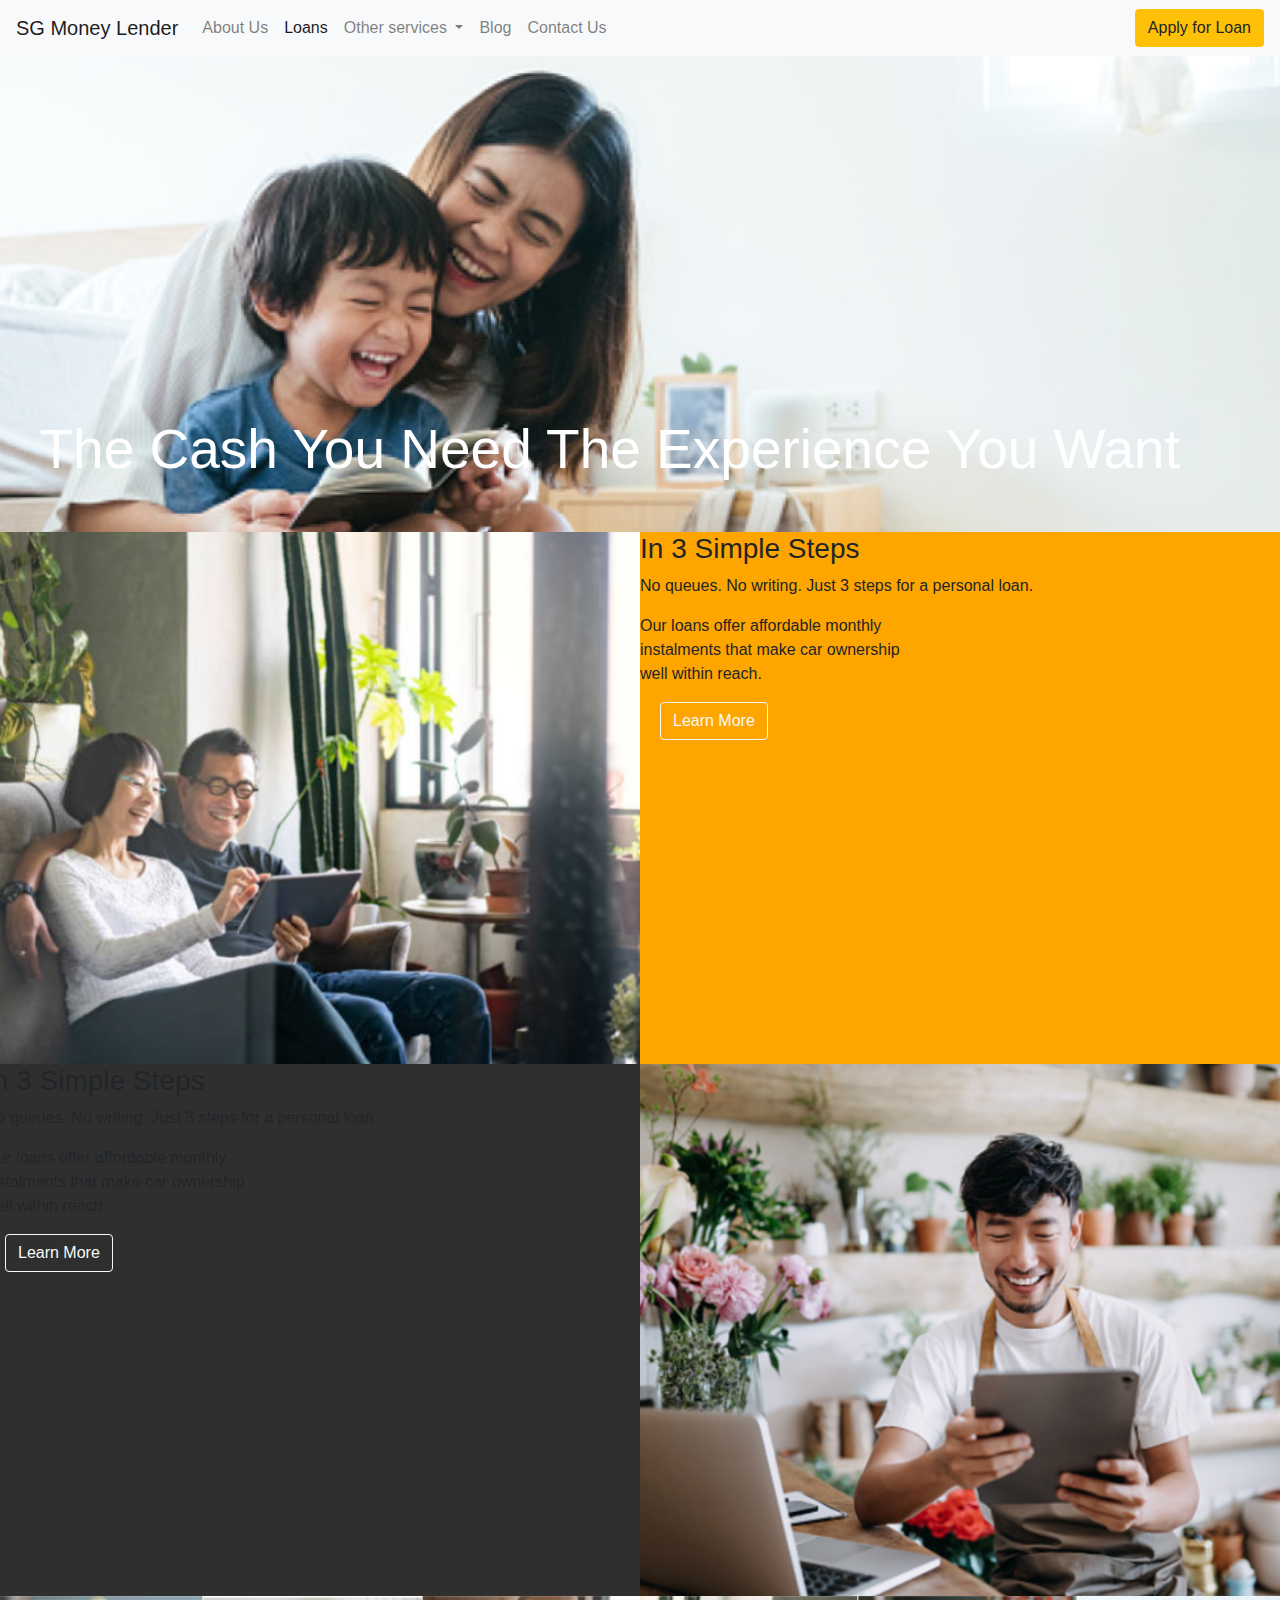
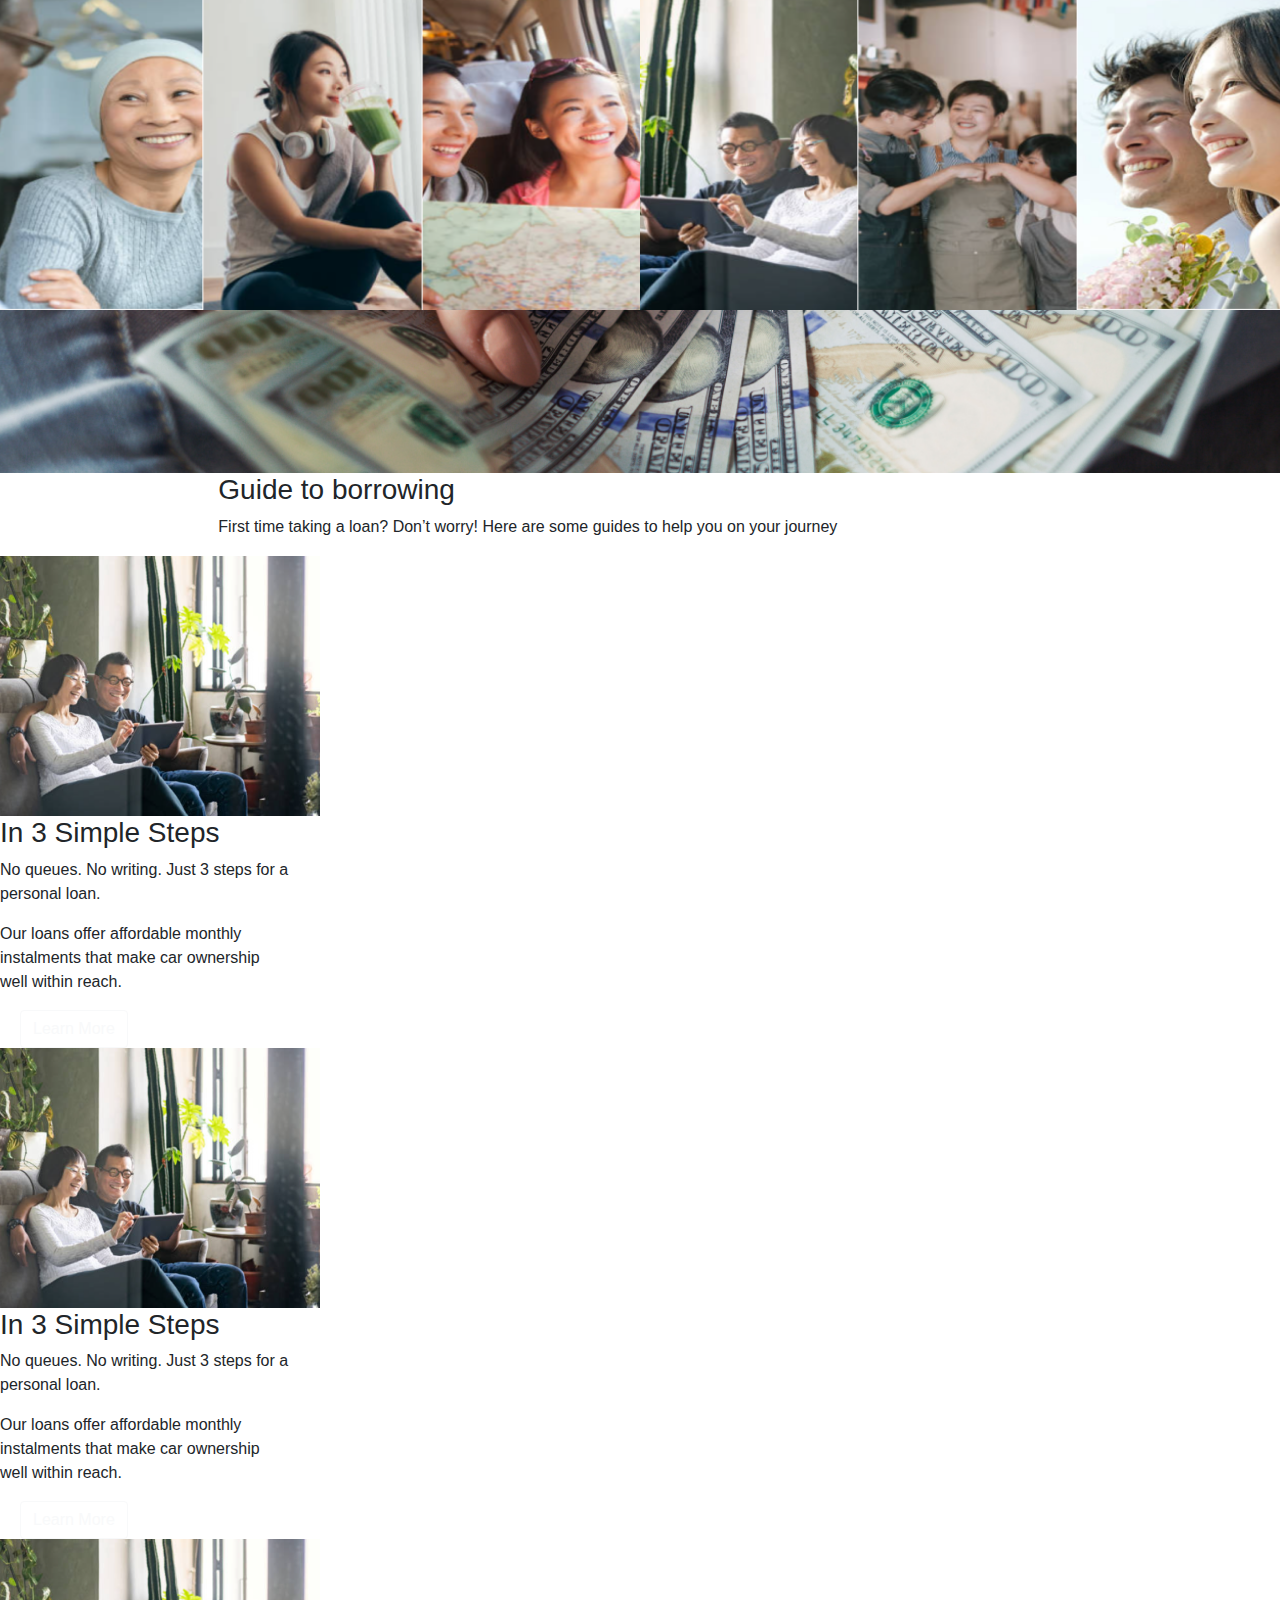
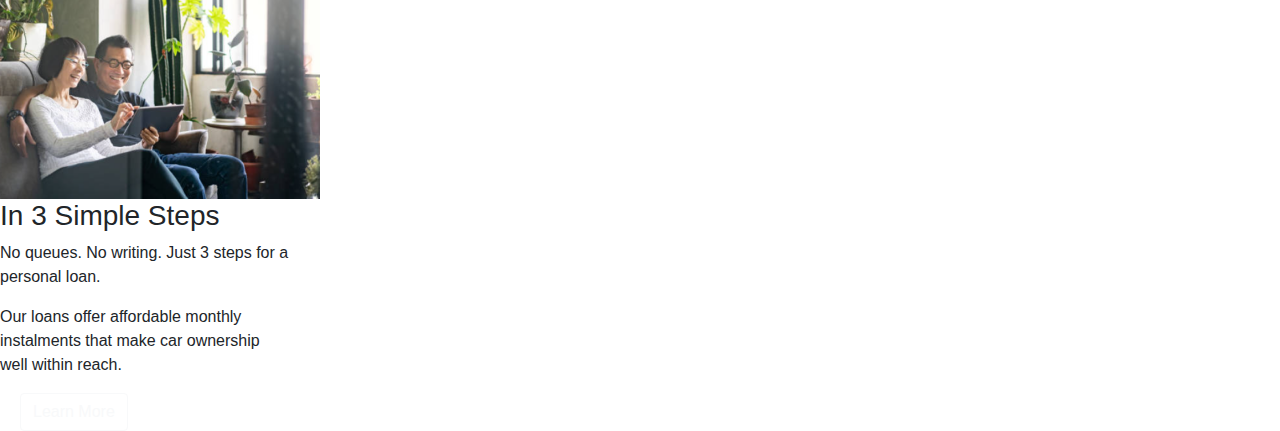
==== index.html @ 7283fe85 "add images and index" ====
<html>

<head>
    <!-- Required meta tags -->
    <meta charset="utf-8" />
    <meta name="viewport" content="width=device-width, initial-scale=1" />

    <!-- Awesome font -->
    <link href="https://cdnjs.cloudflare.com/ajax/libs/font-awesome/5.15.4/css/all.min.css" rel="stylesheet" />

    <!-- GoogleFonts -->
    <link rel="preconnect" href="https://fonts.googleapis.com" />
    <link rel="preconnect" href="https://fonts.gstatic.com" crossorigin />
    <link href="https://fonts.googleapis.com/css2?family=Raleway:wght@100;400;700&display=swap" rel="stylesheet" />

    <!-- Bootstrap CSS -->
    <!-- <link href="https://cdn.jsdelivr.net/npm/bootstrap@5.1.1/dist/css/bootstrap.min.css" rel="stylesheet" integrity="sha384-F3w7mX95PdgyTmZZMECAngseQB83DfGTowi0iMjiWaeVhAn4FJkqJByhZMI3AhiU" crossorigin="anonymous"> -->
    <link rel="stylesheet" href="https://maxcdn.bootstrapcdn.com/bootstrap/4.0.0/css/bootstrap.min.css" integrity="sha384-Gn5384xqQ1aoWXA+058RXPxPg6fy4IWvTNh0E263XmFcJlSAwiGgFAW/dAiS6JXm" crossorigin="anonymous" />
    <script src="https://code.jquery.com/jquery-3.2.1.slim.min.js" integrity="sha384-KJ3o2DKtIkvYIK3UENzmM7KCkRr/rE9/Qpg6aAZGJwFDMVNA/GpGFF93hXpG5KkN" crossorigin="anonymous"></script>
    <script src="https://cdnjs.cloudflare.com/ajax/libs/popper.js/1.12.9/umd/popper.min.js" integrity="sha384-ApNbgh9B+Y1QKtv3Rn7W3mgPxhU9K/ScQsAP7hUibX39j7fakFPskvXusvfa0b4Q" crossorigin="anonymous"></script>
    <script src="https://maxcdn.bootstrapcdn.com/bootstrap/4.0.0/js/bootstrap.min.js" integrity="sha384-JZR6Spejh4U02d8jOt6vLEHfe/JQGiRRSQQxSfFWpi1MquVdAyjUar5+76PVCmYl" crossorigin="anonymous"></script>
    <link href="css/styles.css" rel="stylesheet" />
    <link href="css/loans_styles.css" rel="stylesheet" />

    <title>SG Money Lender</title>
</head>

<body>
    <nav class="navbar navbar-expand-lg navbar-light bg-light">
        <a class="navbar-brand" href="#">SG Money Lender</a>
        <button class="navbar-toggler" type="button" data-toggle="collapse" data-target="#navbarSupportedContent" aria-controls="navbarSupportedContent" aria-expanded="false" aria-label="Toggle navigation">
        <span class="navbar-toggler-icon"></span>
      </button>

        <div class="collapse navbar-collapse .justify-content-end" id="navbarSupportedContent">
            <ul class="navbar-nav mr-auto">
                <li class="nav-item">
                    <a class="nav-link" href="#">About Us</a>
                </li>
                <li class="nav-item active">
                    <a class="nav-link" href="#">Loans <span class="sr-only">(current)</span></a
            >
          </li>
          <li class="nav-item dropdown">
            <a
              class="nav-link dropdown-toggle"
              href="#"
              id="navbarDropdown"
              role="button"
              data-toggle="dropdown"
              aria-haspopup="true"
              aria-expanded="false"
            >
              Other services
            </a>
                    <div class="dropdown-menu" aria-labelledby="navbarDropdown">
                        <a class="dropdown-item" href="#">Personal Loan</a>
                        <a class="dropdown-item" href="#">Student Loan</a>
                        <div class="dropdown-divider"></div>
                        <a class="dropdown-item" href="#">Other Loans</a>
                    </div>
                </li>
                <li class="nav-item">
                    <a class="nav-link" href="#">Blog</a>
                </li>
                <li class="nav-item">
                    <a class="nav-link" href="contact.html">Contact Us</a>
                </li>
            </ul>
        </div>
        <button type="button" class="btn btn-warning">Apply for Loan</button>
    </nav>

    <div class="container-fluid px-0">
        <div class="row mx-0">
            <div class="loans-couple col-12 px-0">
                <img src="images/home_main.png" class="w-100" />
                <h2 class="overlay-text">The Cash You Need
                    The Experience You Want
                </h2>
            </div>
        </div>
    </div>


    <div class="container-fluid px-0">
        <div class="row">  
            <div class="col-6 px-0">
                <img class="two-img px-0" src="images/home_steps.png">
            </div>
            <div class="col-6 px-0" style="background-color: orange;">
                <h3 >In 3 Simple Steps</h3>
                <p>No queues. No writing. Just 3 steps for a personal loan.</p>
                <p>Our loans offer affordable monthly<br>instalments that make car ownership<br>well within reach.</p>
                <button type="button" class="btn btn-outline-light overlay-button-right">Learn More</button>
            </div>
        </div>

        <div class="row">  
            <div class="col-6 px-0" style="background-color: #2F2F2F;">
                <h3 >In 3 Simple Steps</h3>
                <p>No queues. No writing. Just 3 steps for a personal loan.</p>
                <p>Our loans offer affordable monthly<br>instalments that make car ownership<br>well within reach.</p>
                <button type="button" class="btn btn-outline-light overlay-button-right">Learn More</button>
            </div>
            <div class="col-6 px-0">
                <img class="two-img px-0" src="images/home_perfectloan.png">
            </div>
        </div>


        <div class="row">
            <div class="col-2 px-0">
                <img class="two-img px-0" src="images/home_loan1.png">
            </div>
            <div class="col-2 px-0">
                <img class="two-img px-0" src="images/home_loan2.png">
            </div>
            <div class="col-2 px-0">
                <img class="two-img px-0" src="images/home_loan3.png">
            </div>
            <div class="col-2 px-0">
                <img class="two-img px-0" src="images/home_loan4.png">
            </div>
            <div class="col-2 px-0">
                <img class="two-img px-0" src="images/home_loan5.png">
            </div>
            <div class="col-2 px-0">
                <img class="two-img px-0" src="images/home_loan6.png">
            </div>

        </div>

        <div class="row">
            <div class="col-12 px-0">
                <img class="two-img px-0" src="images/home_browseloans.png">
            </div>
       </div>
      


        <div class="row">
            <div class="col-2"></div>
            <div class="col-10">
                <h3 >Guide to borrowing</h3>
                <p>First time taking a loan? Don’t worry! Here are some guides to help you on your journey</p>
            </div>
        </div>
        <div class="row"></div>
            <div class="col-1"></div>
            <div class="col-3 px-0">
                    <img class="two-img px-0" src="images/home_steps.png">
                    <h3 >In 3 Simple Steps</h3>
                    <p>No queues. No writing. Just 3 steps for a personal loan.</p>
                    <p>Our loans offer affordable monthly<br>instalments that make car ownership<br>well within reach.</p>
                    <button type="button" class="btn btn-outline-light overlay-button-right">Learn More</button>
            </div>
            <div class="col-1 px-0"></div>
            <div class="col-3 px-0">
                <img class="two-img px-0" src="images/home_steps.png">
                <h3 >In 3 Simple Steps</h3>
                <p>No queues. No writing. Just 3 steps for a personal loan.</p>
                <p>Our loans offer affordable monthly<br>instalments that make car ownership<br>well within reach.</p>
                <button type="button" class="btn btn-outline-light overlay-button-right">Learn More</button>
        </div>
        <div class="col-1 px-0"></div>
        <div class="col-3 px-0">
            <img class="two-img px-0" src="images/home_steps.png">
            <h3 >In 3 Simple Steps</h3>
            <p>No queues. No writing. Just 3 steps for a personal loan.</p>
            <p>Our loans offer affordable monthly<br>instalments that make car ownership<br>well within reach.</p>
            <button type="button" class="btn btn-outline-light overlay-button-right">Learn More</button>
    </div>
  
            </div>
        </div>
    </div>
</div>


</body>

</html>
---- css/styles.css ----
body {
    font-family: "Poppins", "Open Sans", Arial, Helvetica;
}


/* add space */

.add-space {
    margin-top: 100px;
}
---- css/loans_styles.css ----
.loans-couple {
    background-size: cover;
    color: #fff;
}

.overlay-text {
    margin-right: 100px;
    margin-top: -200px;
    margin-bottom: 50px;
    z-index: 1;
    text-align: right;
    font-size: 55px;
    font-weight: regular;
}

#text-bold {
    /* color: #303030; */
    font-weight: bolder;
}

.enjoy {
    color: #303030;
    font-size: 30px;
    font-weight: regular;
    padding-top: 60px;
    padding-bottom: 40px;
    text-align: center;
}


/* two images */

.two-img {
    width: 100%;
    /* height: 300px; */
    overflow: hidden;
    z-index: 0;
}

.overlay-title-left {
    z-index: 1;
    text-align: right;
    margin-top: -300px;
    margin-right: 20px;
}

.overlay-desc-left {
    z-index: 1;
    text-align: right;
    margin-right: 20px;
}

.overlay-button-left {
    z-index: 2;
    float: right;
    margin-right: 20px;
    position: relative;
}

.overlay-title-right {
    z-index: 1;
    text-align: left;
    margin-top: -300px;
    margin-left: 20px;
    color: white;
}

.overlay-desc-right {
    z-index: 1;
    text-align: left;
    margin-left: 20px;
    color: white;
}

.overlay-button-right {
    z-index: 2;
    float: left;
    margin-left: 20px;
    position: relative;
}


/* education */

.overlay-title-edu {
    z-index: 1;
    text-align: left;
    margin-left: 100px;
    margin-top: -430px;
}

.overlay-desc-edu {
    z-index: 1;
    text-align: left;
    margin-left: 100px;
    /* margin-top: -300px; */
}

.overlay-button-edu {
    margin-left: 100px;
}


/* advisor */

.overlay-title-adv {
    z-index: 1;
    text-align: left;
    margin-left: 100px;
    margin-top: -400px;
    color: white;
}

.overlay-desc-adv {
    z-index: 1;
    text-align: left;
    margin-left: 100px;
    color: white;
}

.overlay-button-adv {
    margin-left: 100px;
}
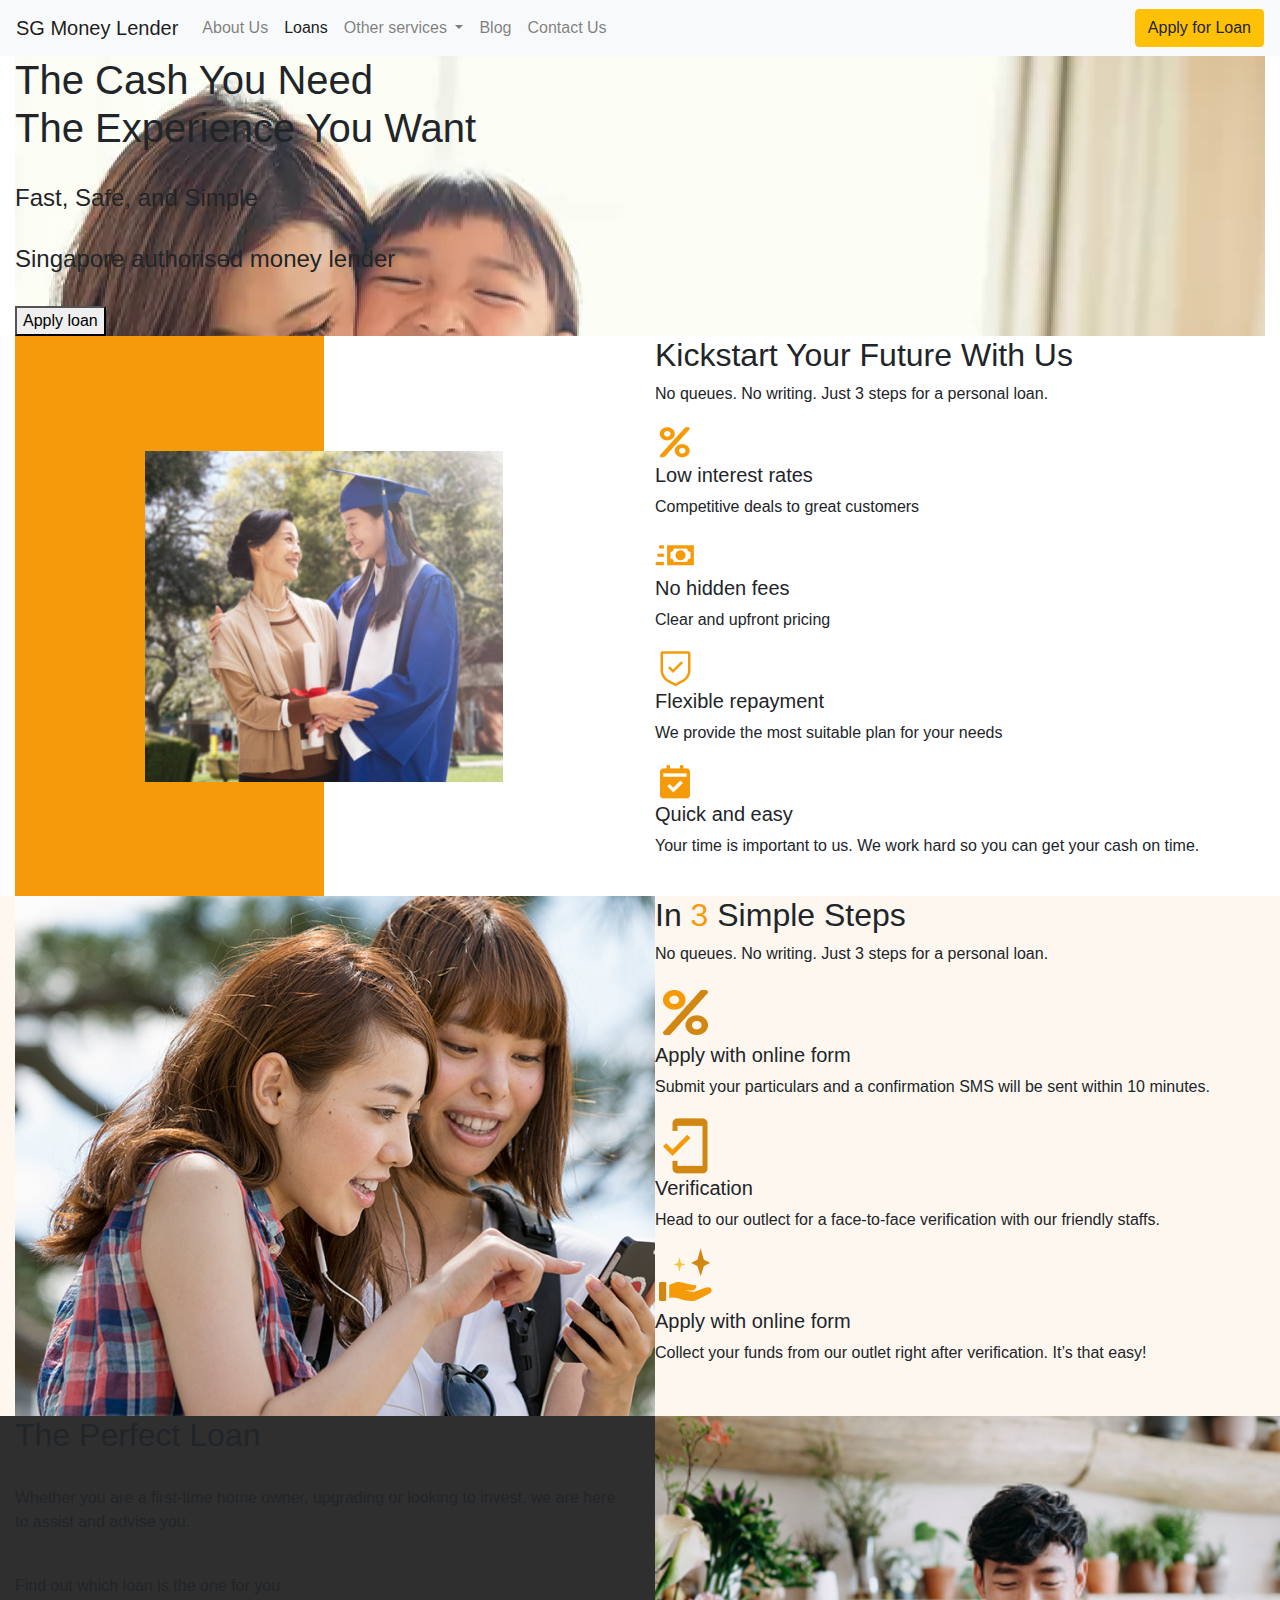
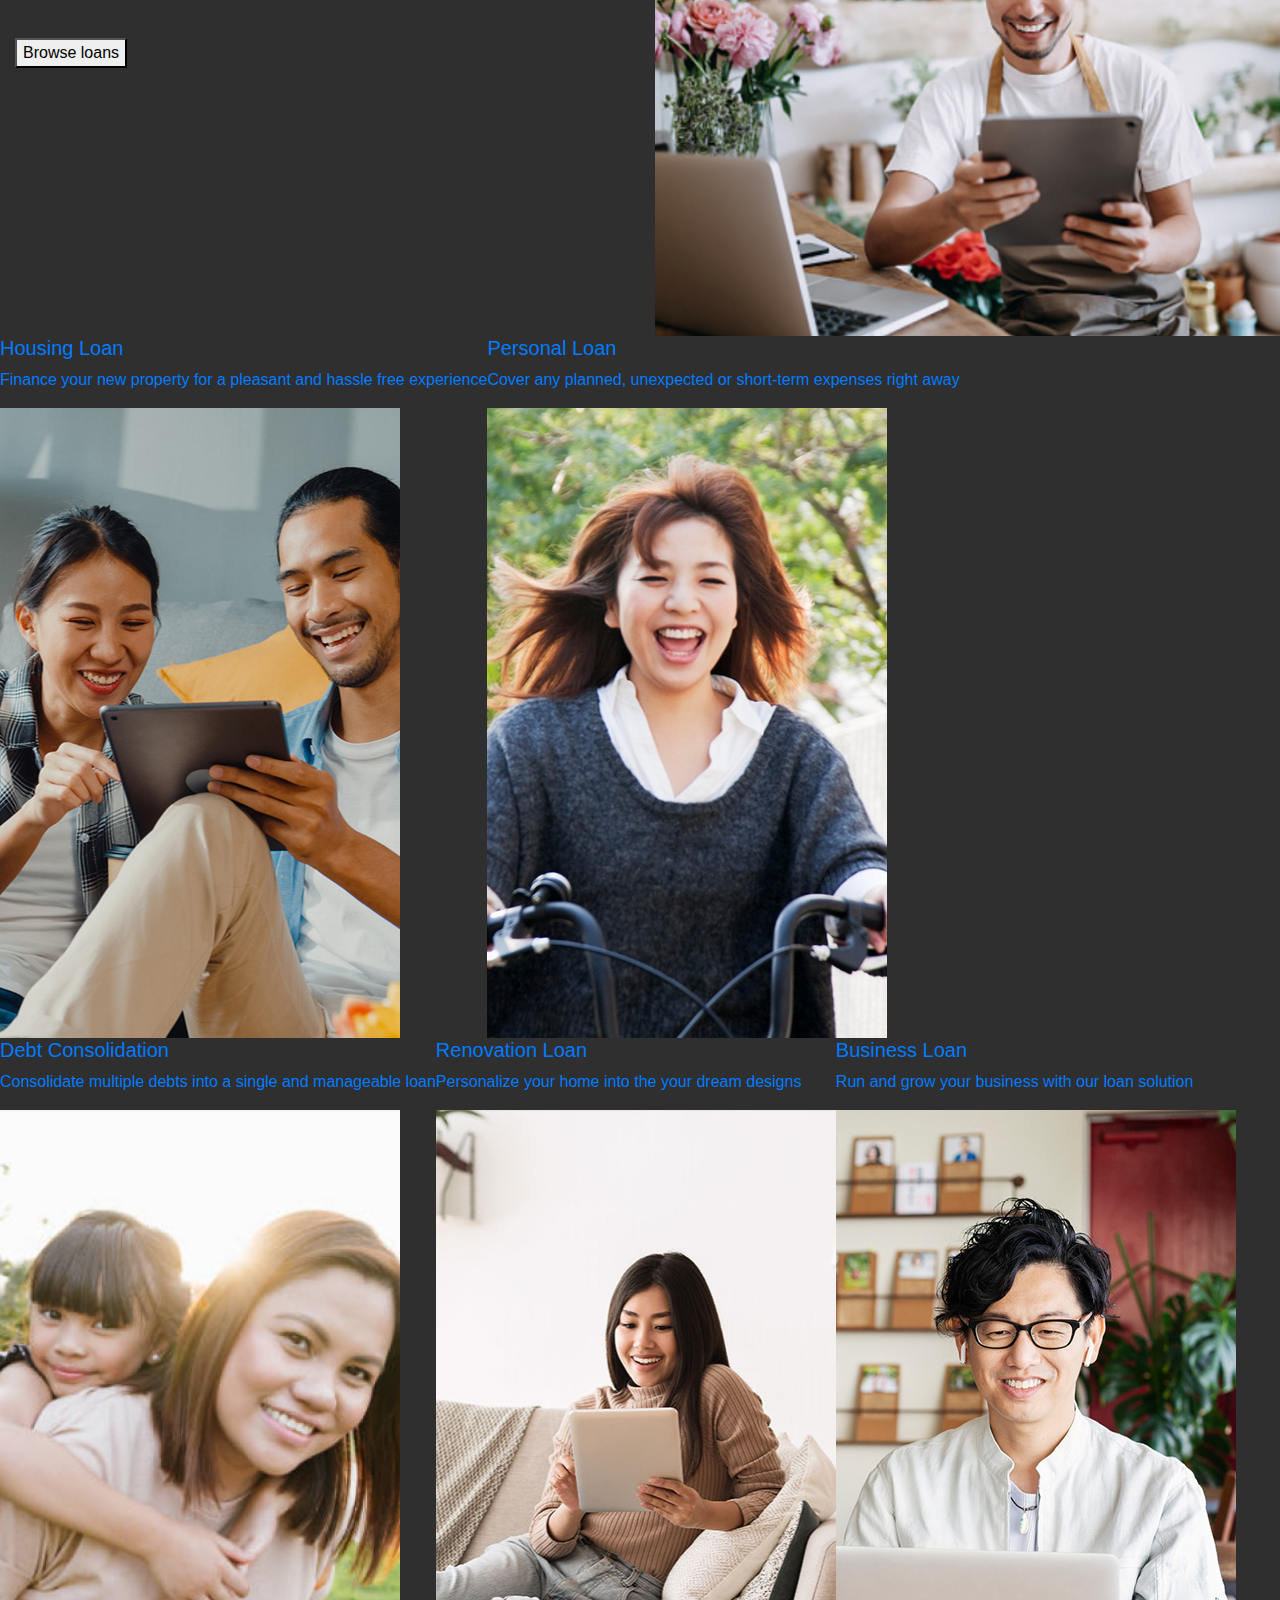
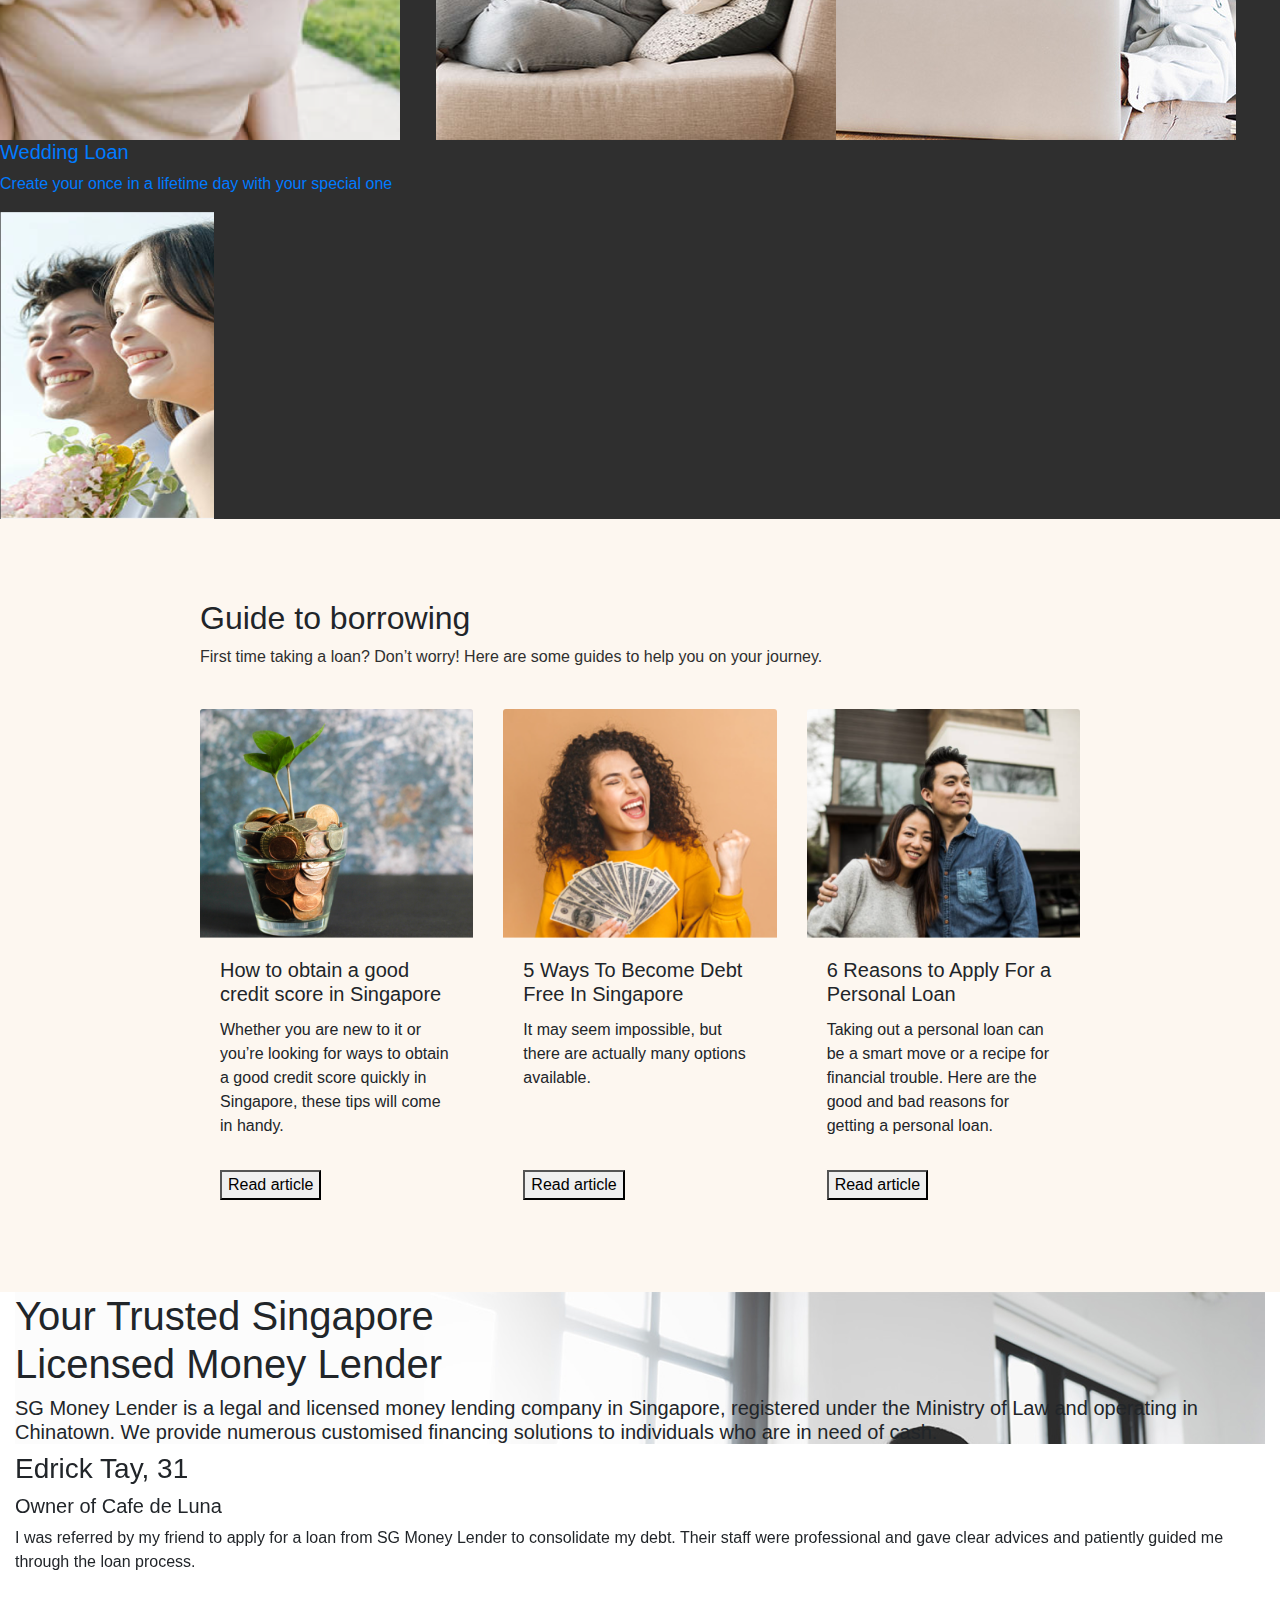
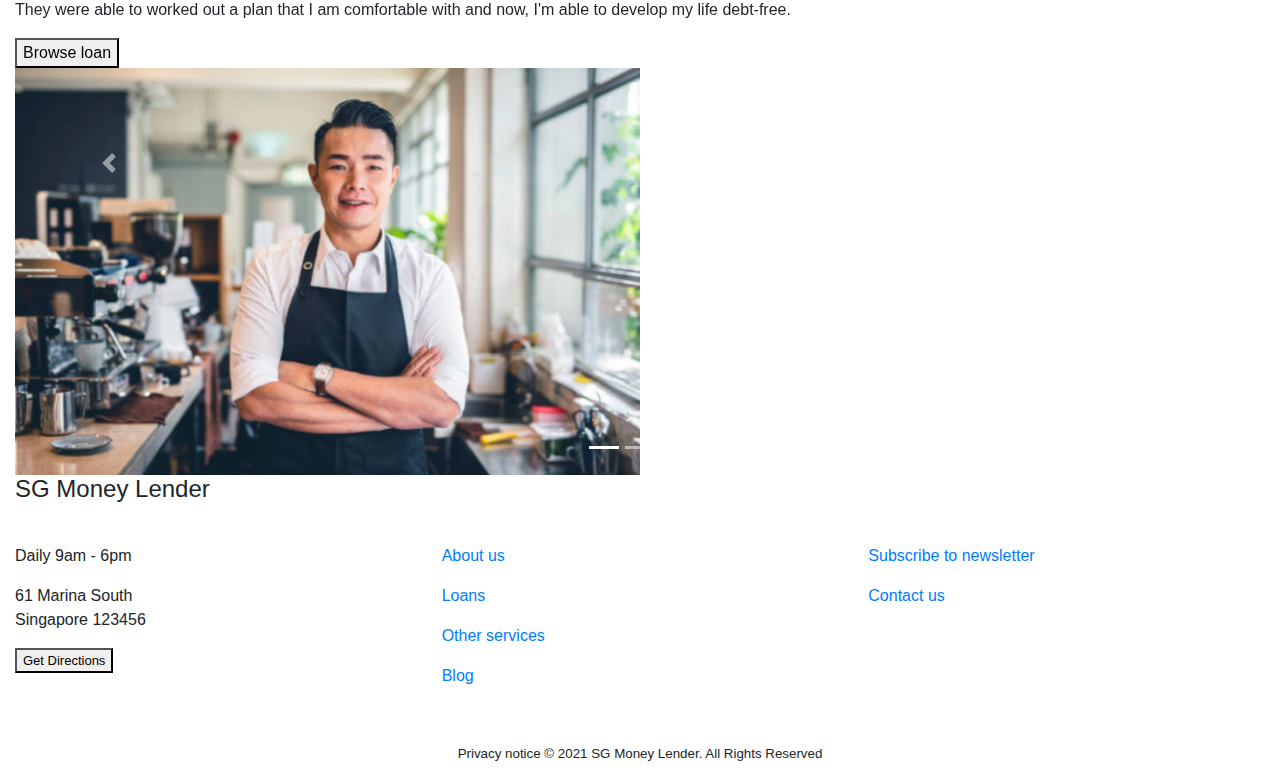
==== commit 34d432c2: "Update index.html" ====
--- a/index.html
+++ b/index.html
@@ -1,33 +1,36 @@
 <html>
 
-<head>
-    <!-- Required meta tags -->
-    <meta charset="utf-8" />
-    <meta name="viewport" content="width=device-width, initial-scale=1" />
-
-    <!-- Awesome font -->
-    <link href="https://cdnjs.cloudflare.com/ajax/libs/font-awesome/5.15.4/css/all.min.css" rel="stylesheet" />
-
-    <!-- GoogleFonts -->
-    <link rel="preconnect" href="https://fonts.googleapis.com" />
-    <link rel="preconnect" href="https://fonts.gstatic.com" crossorigin />
-    <link href="https://fonts.googleapis.com/css2?family=Raleway:wght@100;400;700&display=swap" rel="stylesheet" />
-
-    <!-- Bootstrap CSS -->
-    <!-- <link href="https://cdn.jsdelivr.net/npm/bootstrap@5.1.1/dist/css/bootstrap.min.css" rel="stylesheet" integrity="sha384-F3w7mX95PdgyTmZZMECAngseQB83DfGTowi0iMjiWaeVhAn4FJkqJByhZMI3AhiU" crossorigin="anonymous"> -->
-    <link rel="stylesheet" href="https://maxcdn.bootstrapcdn.com/bootstrap/4.0.0/css/bootstrap.min.css" integrity="sha384-Gn5384xqQ1aoWXA+058RXPxPg6fy4IWvTNh0E263XmFcJlSAwiGgFAW/dAiS6JXm" crossorigin="anonymous" />
-    <script src="https://code.jquery.com/jquery-3.2.1.slim.min.js" integrity="sha384-KJ3o2DKtIkvYIK3UENzmM7KCkRr/rE9/Qpg6aAZGJwFDMVNA/GpGFF93hXpG5KkN" crossorigin="anonymous"></script>
-    <script src="https://cdnjs.cloudflare.com/ajax/libs/popper.js/1.12.9/umd/popper.min.js" integrity="sha384-ApNbgh9B+Y1QKtv3Rn7W3mgPxhU9K/ScQsAP7hUibX39j7fakFPskvXusvfa0b4Q" crossorigin="anonymous"></script>
-    <script src="https://maxcdn.bootstrapcdn.com/bootstrap/4.0.0/js/bootstrap.min.js" integrity="sha384-JZR6Spejh4U02d8jOt6vLEHfe/JQGiRRSQQxSfFWpi1MquVdAyjUar5+76PVCmYl" crossorigin="anonymous"></script>
-    <link href="css/styles.css" rel="stylesheet" />
-    <link href="css/loans_styles.css" rel="stylesheet" />
-
-    <title>SG Money Lender</title>
-</head>
+    <head>
+        <!-- Required meta tags -->
+        <meta charset="utf-8" />
+        <meta name="viewport" content="width=device-width, initial-scale=1" />
+    
+        <!-- Awesome font -->
+        <link href="https://cdnjs.cloudflare.com/ajax/libs/font-awesome/5.15.4/css/all.min.css" rel="stylesheet" />
+    
+        <!-- GoogleFonts -->
+        <link rel="preconnect" href="https://fonts.googleapis.com" />
+        <link rel="preconnect" href="https://fonts.gstatic.com" crossorigin />
+        <link href="https://fonts.googleapis.com/css2?family=Raleway:wght@100;400;700&display=swap" rel="stylesheet" />
+    
+        <!-- Bootstrap CSS -->
+        <!-- <link href="https://cdn.jsdelivr.net/npm/bootstrap@5.1.1/dist/css/bootstrap.min.css" rel="stylesheet" integrity="sha384-F3w7mX95PdgyTmZZMECAngseQB83DfGTowi0iMjiWaeVhAn4FJkqJByhZMI3AhiU" crossorigin="anonymous"> -->
+        <link rel="stylesheet" href="https://maxcdn.bootstrapcdn.com/bootstrap/4.0.0/css/bootstrap.min.css" integrity="sha384-Gn5384xqQ1aoWXA+058RXPxPg6fy4IWvTNh0E263XmFcJlSAwiGgFAW/dAiS6JXm" crossorigin="anonymous" />
+        <script src="https://code.jquery.com/jquery-3.2.1.slim.min.js" integrity="sha384-KJ3o2DKtIkvYIK3UENzmM7KCkRr/rE9/Qpg6aAZGJwFDMVNA/GpGFF93hXpG5KkN" crossorigin="anonymous"></script>
+        <script src="https://cdnjs.cloudflare.com/ajax/libs/popper.js/1.12.9/umd/popper.min.js" integrity="sha384-ApNbgh9B+Y1QKtv3Rn7W3mgPxhU9K/ScQsAP7hUibX39j7fakFPskvXusvfa0b4Q" crossorigin="anonymous"></script>
+        <script src="https://maxcdn.bootstrapcdn.com/bootstrap/4.0.0/js/bootstrap.min.js" integrity="sha384-JZR6Spejh4U02d8jOt6vLEHfe/JQGiRRSQQxSfFWpi1MquVdAyjUar5+76PVCmYl" crossorigin="anonymous"></script>
+        <link href="css/styles.css" rel="stylesheet" />
+        <link href="css/home_styles.css" rel="stylesheet" />
+    
+        <!-- Favicon -->
+        <link href="images/favicon_io/favicon.ico" rel="shortcut icon" type="image/x-icon" />
+    
+        <title>SG Money Lender</title>
+    </head>
 
 <body>
     <nav class="navbar navbar-expand-lg navbar-light bg-light">
-        <a class="navbar-brand" href="#">SG Money Lender</a>
+        <a class="navbar-brand" href="index.html">SG Money Lender</a>
         <button class="navbar-toggler" type="button" data-toggle="collapse" data-target="#navbarSupportedContent" aria-controls="navbarSupportedContent" aria-expanded="false" aria-label="Toggle navigation">
         <span class="navbar-toggler-icon"></span>
       </button>
@@ -71,113 +74,315 @@
         <button type="button" class="btn btn-warning">Apply for Loan</button>
     </nav>
 
-    <div class="container-fluid px-0">
-        <div class="row mx-0">
-            <div class="loans-couple col-12 px-0">
-                <img src="images/home_main.png" class="w-100" />
-                <h2 class="overlay-text">The Cash You Need
-                    The Experience You Want
-                </h2>
-            </div>
-        </div>
-    </div>
-
-
-    <div class="container-fluid px-0">
-        <div class="row">  
-            <div class="col-6 px-0">
-                <img class="two-img px-0" src="images/home_steps.png">
-            </div>
-            <div class="col-6 px-0" style="background-color: orange;">
-                <h3 >In 3 Simple Steps</h3>
+
+    <div class="container-fluid">
+        <div class="row">
+            <div class="col-12">
+                <div class="banner-image" style="background-image: url(images/home_main.jpg);">
+                    <div class="banner-text">
+                    <h1>The <span>Cash</span> You Need<br>The <span>Experience</span> You Want</h1>
+                    <br><h4>Fast, Safe, and Simple</h4>
+                    <br><h4>Singapore authorised money lender</h4>
+                    <br><button class="button-filled"  onclick="location.href='loans.html'">Apply loan</button>
+                    </div>
+                </div>
+            </div>
+        </div>
+    </div>
+
+    <div class="container-fluid">
+        <div class="row">
+            <div class="col-xl-6">
+                <img class="fill" src="images/home_graduate.png">
+            </div>
+
+            <div class="col-xl-6 padding-80 ">
+                <h2><span>Kickstart</span> Your Future With Us</h2>
                 <p>No queues. No writing. Just 3 steps for a personal loan.</p>
-                <p>Our loans offer affordable monthly<br>instalments that make car ownership<br>well within reach.</p>
-                <button type="button" class="btn btn-outline-light overlay-button-right">Learn More</button>
-            </div>
-        </div>
-
-        <div class="row">  
-            <div class="col-6 px-0" style="background-color: #2F2F2F;">
-                <h3 >In 3 Simple Steps</h3>
+                    
+               <div class="flex-logo">
+                <img src="images/home_percentageicon.png">
+                <div>
+                    <h5>Low interest rates</h5>
+                    <p>Competitive deals to great customers</p>   
+                </div>
+            </div>
+            <div class="flex-logo">
+                <img src="images/home_quickmoneyicon.png">
+                <div>
+                    <h5>No hidden fees</h5>
+                    <p>Clear and upfront pricing</p>
+                </div>
+            </div>
+            <div class="flex-logo">
+                <img src="images/home_shieldicon.png">
+                <div>
+                    <h5>Flexible repayment</h5>
+                    <p>We provide the most suitable plan for your needs</p>
+                </div>
+            </div>
+            <div class="flex-logo">
+                <img src="images/home_calendaricon.png">
+                <div>
+                    <h5>Quick and easy</h5>
+                    <p>Your time is important to us. We work hard so you can get your cash on time.</p>
+                </div>
+            </div>
+        </div>
+            </div>
+  
+        <div class="row"  style="background-color: #FDF7F0">
+            <div class="col-xl-6">
+                <img class="fill" src="images/home_steps.png">
+            </div>
+            
+            <div class="col-xl-6 padding-80 ">
+                <h2>In <span style="color: #F59B09">3</span> Simple Steps</h2>
                 <p>No queues. No writing. Just 3 steps for a personal loan.</p>
-                <p>Our loans offer affordable monthly<br>instalments that make car ownership<br>well within reach.</p>
-                <button type="button" class="btn btn-outline-light overlay-button-right">Learn More</button>
-            </div>
-            <div class="col-6 px-0">
-                <img class="two-img px-0" src="images/home_perfectloan.png">
-            </div>
-        </div>
-
-
+                 
+                <div class="flex-logo">
+                    <img  src="images/home_step1.png">
+                    <div>
+                        <h5>Apply with online form</h5>
+                        <p>Submit your particulars and a confirmation SMS will be sent within 10 minutes.</p> 
+                    </div>
+                </div>
+
+                <div class="flex-logo">
+                    <img  src="images/home_step2.png">
+                    <div>
+                        <h5>Verification</h5>
+                        <p>Head to our outlect for a face-to-face verification with our friendly staffs.</p> 
+                    </div>
+                </div>
+
+                <div class="flex-logo">
+                    <img  src="images/home_step3.png">
+                    <div>
+                        <h5>Apply with online form</h5>
+                        <p>Collect your funds from our outlet right after verification. It’s that easy!</p> 
+                    </div>
+                </div>
+
+            </div>
+        </div>
+
+        <div class="row"  style="background-color: #2F2F2F">
+            
+            <div class="col-xl-6 padding-160 dark-text">
+                <h2>The Perfect Loan</h2>
+                <br>
+                <p>Whether you are a first-time home owner, upgrading or looking to invest, we are here to assist and advise you.</p>
+                <br>
+                <p>Find out which loan is the one for you</p>
+                <br>
+                <button class="button-unfilled"  onclick="location.href='loans.html'">Browse loans</button>
+               
+            </div>
+            <div class="col-xl-6">
+                <img class="fill" src="images/home_perfectloan.png">
+            </div>
+        </div>
+
+        <div class="row dark-text"  style="background-color: #2F2F2F;">
+           <div class="col-xs-2 loan">
+               <div class="loan-text"><a href="loans.html">   
+                <h5>Housing Loan</h5>
+                   <p>Finance your new property for a pleasant and hassle free experience</p>
+                </a></div>
+                <img src="images/home_loan1.png">
+                
+            </div>
+            <div class="col-xs-2 loan">
+                <div class="loan-text"><a href="loans.html">   
+                    <h5>Personal Loan</h5>
+                       <p>Cover any planned, unexpected or short-term expenses right away</p>
+                    </a></div>
+                <img  src="images/home_loan2.png">
+            </div>
+            <div class="col-xs-2  loan">
+                <div class="loan-text"><a href="loans.html">   
+                    <h5>Debt Consolidation</h5>
+                       <p>Consolidate multiple debts into a single and manageable loan</p>
+                    </a></div>
+                <img  src="images/home_loan3.png">
+            </div>
+            <div class="col-xs-2  loan">
+                <div class="loan-text"><a href="loans.html">   
+                    <h5>Renovation Loan</h5>
+                       <p>Personalize your home into the your dream designs</p>
+                    </a></div>
+                <img  src="images/home_loan4.png">
+            </div>
+            <div class="col-xs-2  loan">
+                <div class="loan-text"><a href="loans.html">   
+                    <h5>Business Loan</h5>
+                       <p>Run and grow your business with our loan solution</p>
+                    </a></div>
+                <img  src="images/home_loan5.png">
+            </div>
+            <div class="col-xs-2  loan">
+                <div class="loan-text"><a href="loans.html">   
+                    <h5>Wedding Loan</h5>
+                       <p>Create your once in a lifetime day with your special one</p>
+                    </a></div>
+                <img  src="images/home_loan6.png">
+            </div>
+        
+        </div>
+    </div>
+    <div class="container-fluid" style="background-color: #FDF7F0; padding: 80px 200px">
         <div class="row">
-            <div class="col-2 px-0">
-                <img class="two-img px-0" src="images/home_loan1.png">
-            </div>
-            <div class="col-2 px-0">
-                <img class="two-img px-0" src="images/home_loan2.png">
-            </div>
-            <div class="col-2 px-0">
-                <img class="two-img px-0" src="images/home_loan3.png">
-            </div>
-            <div class="col-2 px-0">
-                <img class="two-img px-0" src="images/home_loan4.png">
-            </div>
-            <div class="col-2 px-0">
-                <img class="two-img px-0" src="images/home_loan5.png">
-            </div>
-            <div class="col-2 px-0">
-                <img class="two-img px-0" src="images/home_loan6.png">
-            </div>
-
-        </div>
-
+            <div class="col-12 dark-text">
+                <h2>Guide to borrowing</h2>
+                <p style="color: #2F2F2F;">First time taking a loan? Don’t worry! Here are some guides to help you on your journey.</p>
+                <br>
+            </div>
+        </div>
+            <div class="row">
+            <div class="col-12">
+                <div class="card-deck">
+                    <div class="card bg-transparent border-0">
+                      <img src="images/home_article1.png" class="card-img-top">
+                      <div class="card-body">
+                        <h5 class="card-title">How to obtain a good credit score in Singapore</h5>
+                        <p class="card-text">Whether you are new to it or you’re looking for ways to obtain a good credit score quickly in Singapore, these tips will come in handy.
+                        </p>
+                      </div>
+                      <div class="card-footer bg-transparent border-0">
+                        <button class="button-unfilled">Read article</button>
+                       </div>
+                    </div>
+                    <div class="card bg-transparent border-0">
+                        <img src="images/home_article2.png" class="card-img-top">
+                      <div class="card-body">
+                        <h5 class="card-title">5 Ways To Become Debt Free In Singapore</h5>
+                        <p class="card-text">It may seem impossible, but there are actually many options available.</p>
+                      </div>
+                      <div class="card-footer bg-transparent border-0">
+                        <button class="button-unfilled">Read article</button>
+                       </div>
+                    </div>
+                    <div class="card  bg-transparent border-0">
+                        <img src="images/home_article3.png" class="card-img-top">
+                      <div class="card-body">
+                        <h5 class="card-title">6 Reasons to Apply For a Personal Loan</h5>
+                        <p class="card-text">Taking out a personal loan can be a smart move or a recipe for financial trouble. Here are the good and bad reasons for getting a personal loan.</p>
+                      </div>
+                      <div class="card-footer bg-transparent border-0">
+                       <button class="button-unfilled">Read article</button>
+                      </div>
+                    </div>
+                  </div>
+                </div>
+    </div>
+</div>
+
+  
+
+
+<div class="container-fluid">
+    <div class="row">
+        <div class="col-12">
+            <div class="banner-image" style="background-image: url(images/home_banner2.png);">
+                <div class="banner2-title">
+                    <h1>Your Trusted Singapore
+                    <br>Licensed Money Lender</h1>
+                </div>
+                <div class="banner2-subtitle">
+                    <h5><span>SG Money Lender</span> is a legal and licensed money lending company in Singapore, registered under the Ministry of Law and operating in Chinatown. We provide numerous customised financing solutions to individuals who are in need of cash.
+                    </h5>
+                </div>
+            </div>
+        </div>
+    </div>
+</div>
+<div class="container-fluid">
+    <div class="row">
+        <div class="col-12">
+            <div id="carouselExampleIndicators" class="carousel slide" data-ride="carousel">
+                <ol class="carousel-indicators">
+                  <li data-target="#carouselExampleIndicators" data-slide-to="0" class="active"></li>
+                  <li data-target="#carouselExampleIndicators" data-slide-to="1"></li>
+                  <li data-target="#carouselExampleIndicators" data-slide-to="2"></li>
+                </ol>
+                <div class="carousel-inner">
+                  <div class="carousel-item active">
+                    <div class="carousel-text"> 
+                        <h3>Edrick Tay, 31</h3>
+                        <h5>Owner of Cafe de Luna</h5>
+                        <p>I was referred by my friend to apply for a loan from SG Money Lender to consolidate my debt. Their staff were professional and gave clear advices and patiently guided me through the loan process. 
+                        <br><br>They were able to worked out a plan that I am comfortable with and now, I'm able to develop my life debt-free.</p>
+                        <button class="button-translucent"  onclick="location.href='loans.html'">Browse loan</button>  
+                    </div>
+                    <img class="d-block w-50" src="images/home_slide1.png" alt="First slide">
+                  </div>
+                  <div class="carousel-item">
+                    <div class="carousel-text"> 
+                        <h3>Caroline Chen, 28</h3>
+                        <h5>Computer Science Graduate</h5>
+                        <p>I took an educational loan from SG Money Lender to pay my tuition fees during University. The interest rates are low and the staffs are friendly and welcoming. 
+                            <br><br>The repayment plans are very flexible and I was able to repay tuition loans faster than my peers. I am really thankful for the services and help I've gotten from SG Money Lender. Now, I'm  future.
+                        </p>
+                            <button class="button-translucent"  onclick="location.href='loans.html'">Browse loan</button>  
+                    </div>
+                    <img class="d-block w-50" src="images/home_slide2.png" alt="Second slide">
+                  </div>
+                  <div class="carousel-item">
+                    <div class="carousel-text"> 
+                        <h2>Jie Ying Lim, 26</h2>
+                        <h5>Yoga instructor</h5>
+                        <p>I took an business loan from SG Money Lender to start my own Yoga studio. Now, I have 3 studios under my company and it is still growing.
+                        <br><br>With the advice from SG Money Lender, I was able to learn and make good financial decisions. Without their help, my company won't able to grow fast today.
+                        </p>
+                            <button class="button-translucent"  onclick="location.href='loans.html'">Browse loan</button>  
+                    </div>
+                    <img class="d-block w-50" src="images/home_slide3.png" alt="Third slide">
+                  </div>
+                </div>
+                <a class="carousel-control-prev" href="#carouselExampleIndicators" role="button" data-slide="prev">
+                  <span class="carousel-control-prev-icon" aria-hidden="true"></span>
+                  <span class="sr-only">Previous</span>
+                </a>
+                <a class="carousel-control-next" href="#carouselExampleIndicators" role="button" data-slide="next">
+                  <span class="carousel-control-next-icon" aria-hidden="true"></span>
+                  <span class="sr-only">Next</span>
+                </a>
+              </div>
+        </div>
+    </div>
+</div>
+
+
+<footer>
+    <div class="container-fluid">
         <div class="row">
-            <div class="col-12 px-0">
-                <img class="two-img px-0" src="images/home_browseloans.png">
-            </div>
-       </div>
-      
-
-
-        <div class="row">
-            <div class="col-2"></div>
-            <div class="col-10">
-                <h3 >Guide to borrowing</h3>
-                <p>First time taking a loan? Don’t worry! Here are some guides to help you on your journey</p>
-            </div>
-        </div>
-        <div class="row"></div>
-            <div class="col-1"></div>
-            <div class="col-3 px-0">
-                    <img class="two-img px-0" src="images/home_steps.png">
-                    <h3 >In 3 Simple Steps</h3>
-                    <p>No queues. No writing. Just 3 steps for a personal loan.</p>
-                    <p>Our loans offer affordable monthly<br>instalments that make car ownership<br>well within reach.</p>
-                    <button type="button" class="btn btn-outline-light overlay-button-right">Learn More</button>
-            </div>
-            <div class="col-1 px-0"></div>
-            <div class="col-3 px-0">
-                <img class="two-img px-0" src="images/home_steps.png">
-                <h3 >In 3 Simple Steps</h3>
-                <p>No queues. No writing. Just 3 steps for a personal loan.</p>
-                <p>Our loans offer affordable monthly<br>instalments that make car ownership<br>well within reach.</p>
-                <button type="button" class="btn btn-outline-light overlay-button-right">Learn More</button>
-        </div>
-        <div class="col-1 px-0"></div>
-        <div class="col-3 px-0">
-            <img class="two-img px-0" src="images/home_steps.png">
-            <h3 >In 3 Simple Steps</h3>
-            <p>No queues. No writing. Just 3 steps for a personal loan.</p>
-            <p>Our loans offer affordable monthly<br>instalments that make car ownership<br>well within reach.</p>
-            <button type="button" class="btn btn-outline-light overlay-button-right">Learn More</button>
-    </div>
-  
-            </div>
-        </div>
-    </div>
-</div>
-
-
+            <div class="col-12 dark-text" style="padding-bottom: 32px;"><h4>SG Money Lender</h4></div>
+        </div>  
+        <div class="row dark-text">
+            <div class="col-md-4">   
+                <p>Daily 9am - 6pm</p>
+                <p>61 Marina South<br>Singapore 123456</p>
+                
+                <button class="button-filled" style="font-size: small;" onclick="location.href=('https://www.google.com/maps/dir/Nanyang+Drive,+NTU+North+Spine+Plaza,+Singapore/Moneylender+Singapore,+Singapore+238164/@1.3170488,103.7311568,13z/data=!3m1!4b1!4m14!4m13!1m5!1m1!1s0x31da0f0ac6affff9:0x31f01545f2a58d3f!2m2!1d103.6808217!2d1.347064!1m5!1m1!1s0x31da1990db4f28ad:0x67541aecdade9d2a!2m2!1d103.8379945!2d1.3002663!3e3')">Get Directions</button>
+            </div>
+            <div class="col-md-4">   
+                <a href="#"><p>About us</p></a>
+                <a href="loans.html"><p>Loans</p></a>
+                <a href="#"><p>Other services</p></a>
+                <a href="#"><p>Blog</p></a>
+            </div>
+            <div class="col-md-4">   
+                <a href="#"><p>Subscribe to newsletter</p></a>
+                <a href="contact.html"><p>Contact us</p></a>
+            </div>
+
+        </div>  
+        <div class="row" style="text-align: center; padding-top: 40px;">
+            <div class="col-12 dark-text" style="font-size: smaller;"><p>Privacy notice © 2021 SG Money Lender. All Rights Reserved</p></div>
+        </div>  
+    </div>
+</footer>
 </body>
 
-</html>+</html>
--- a/css/styles.css
+++ b/css/styles.css
@@ -2,9 +2,11 @@
     font-family: "Poppins", "Open Sans", Arial, Helvetica;
 }
 
+.container {
+    position: relative;
+}
 
-/* add space */
-
-.add-space {
-    margin-top: 100px;
+#text-bold {
+    color: #eed202;
+    font-weight: bolder;
 }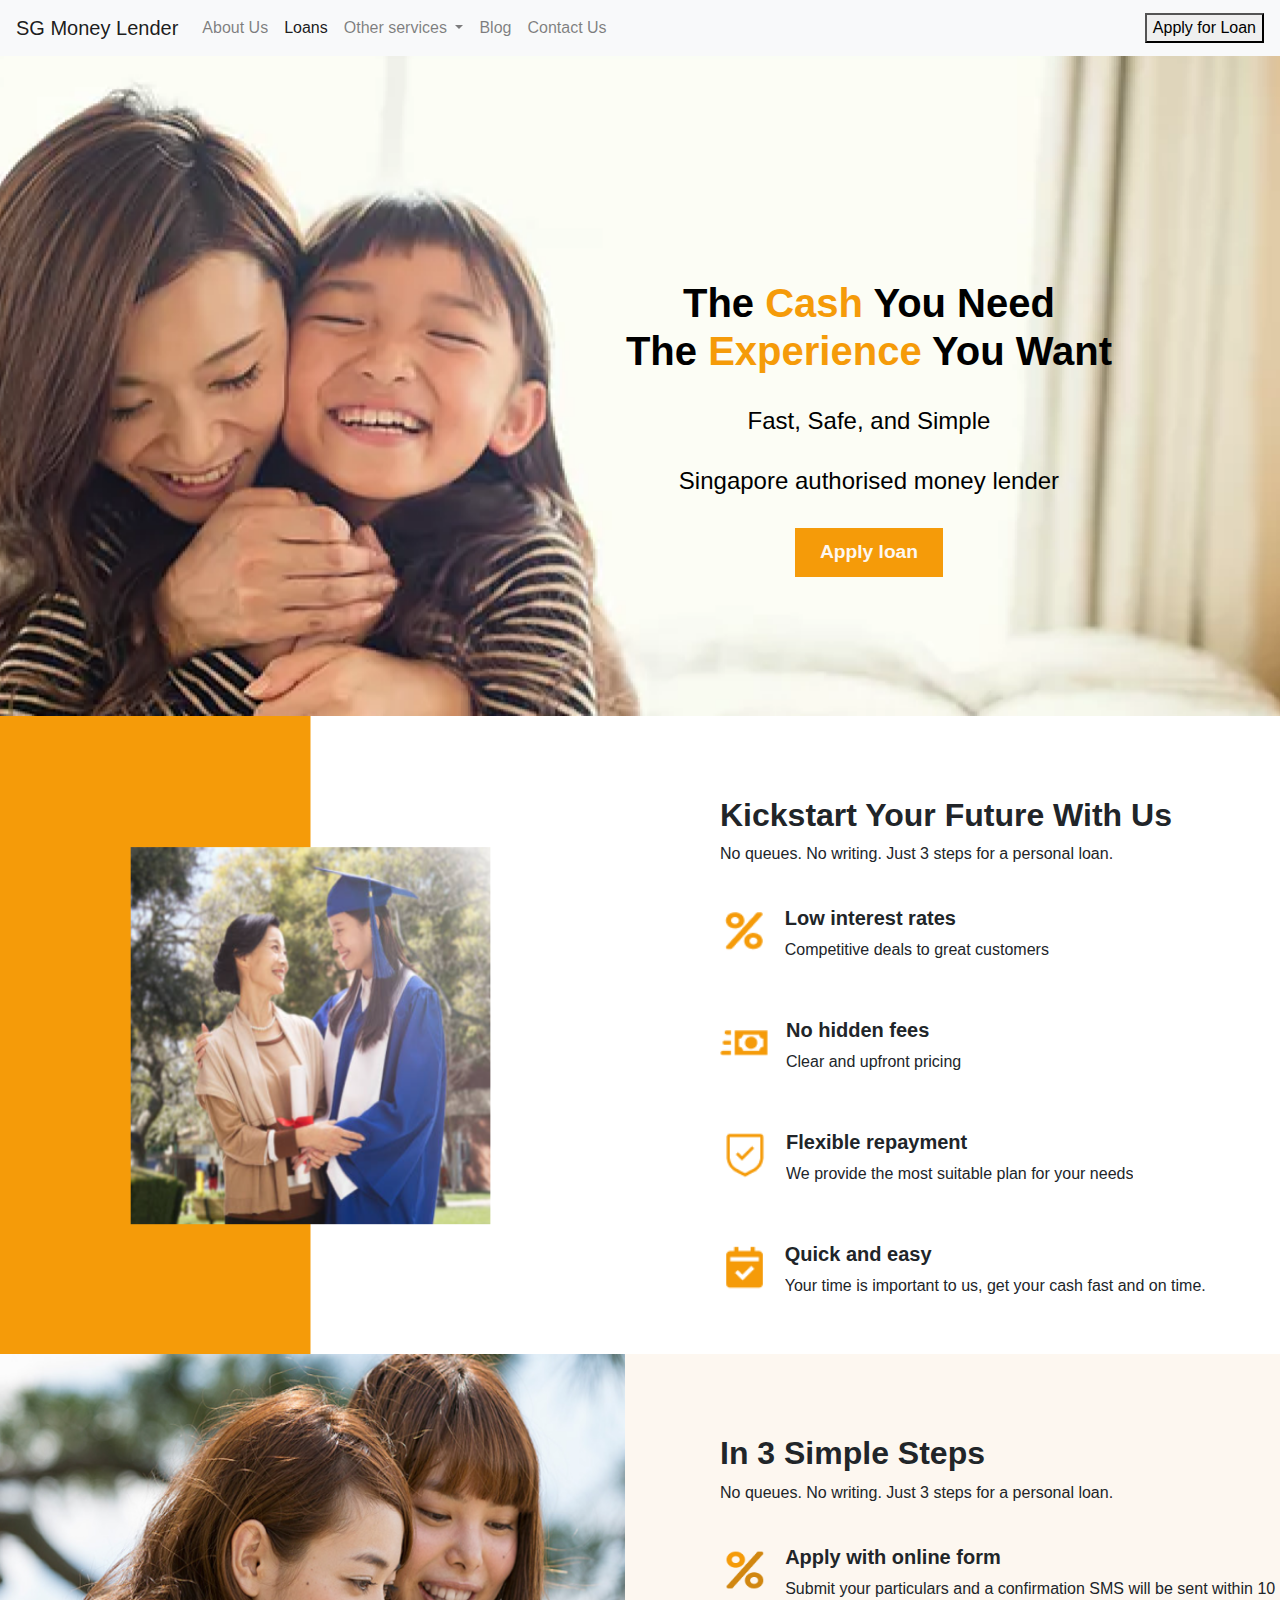
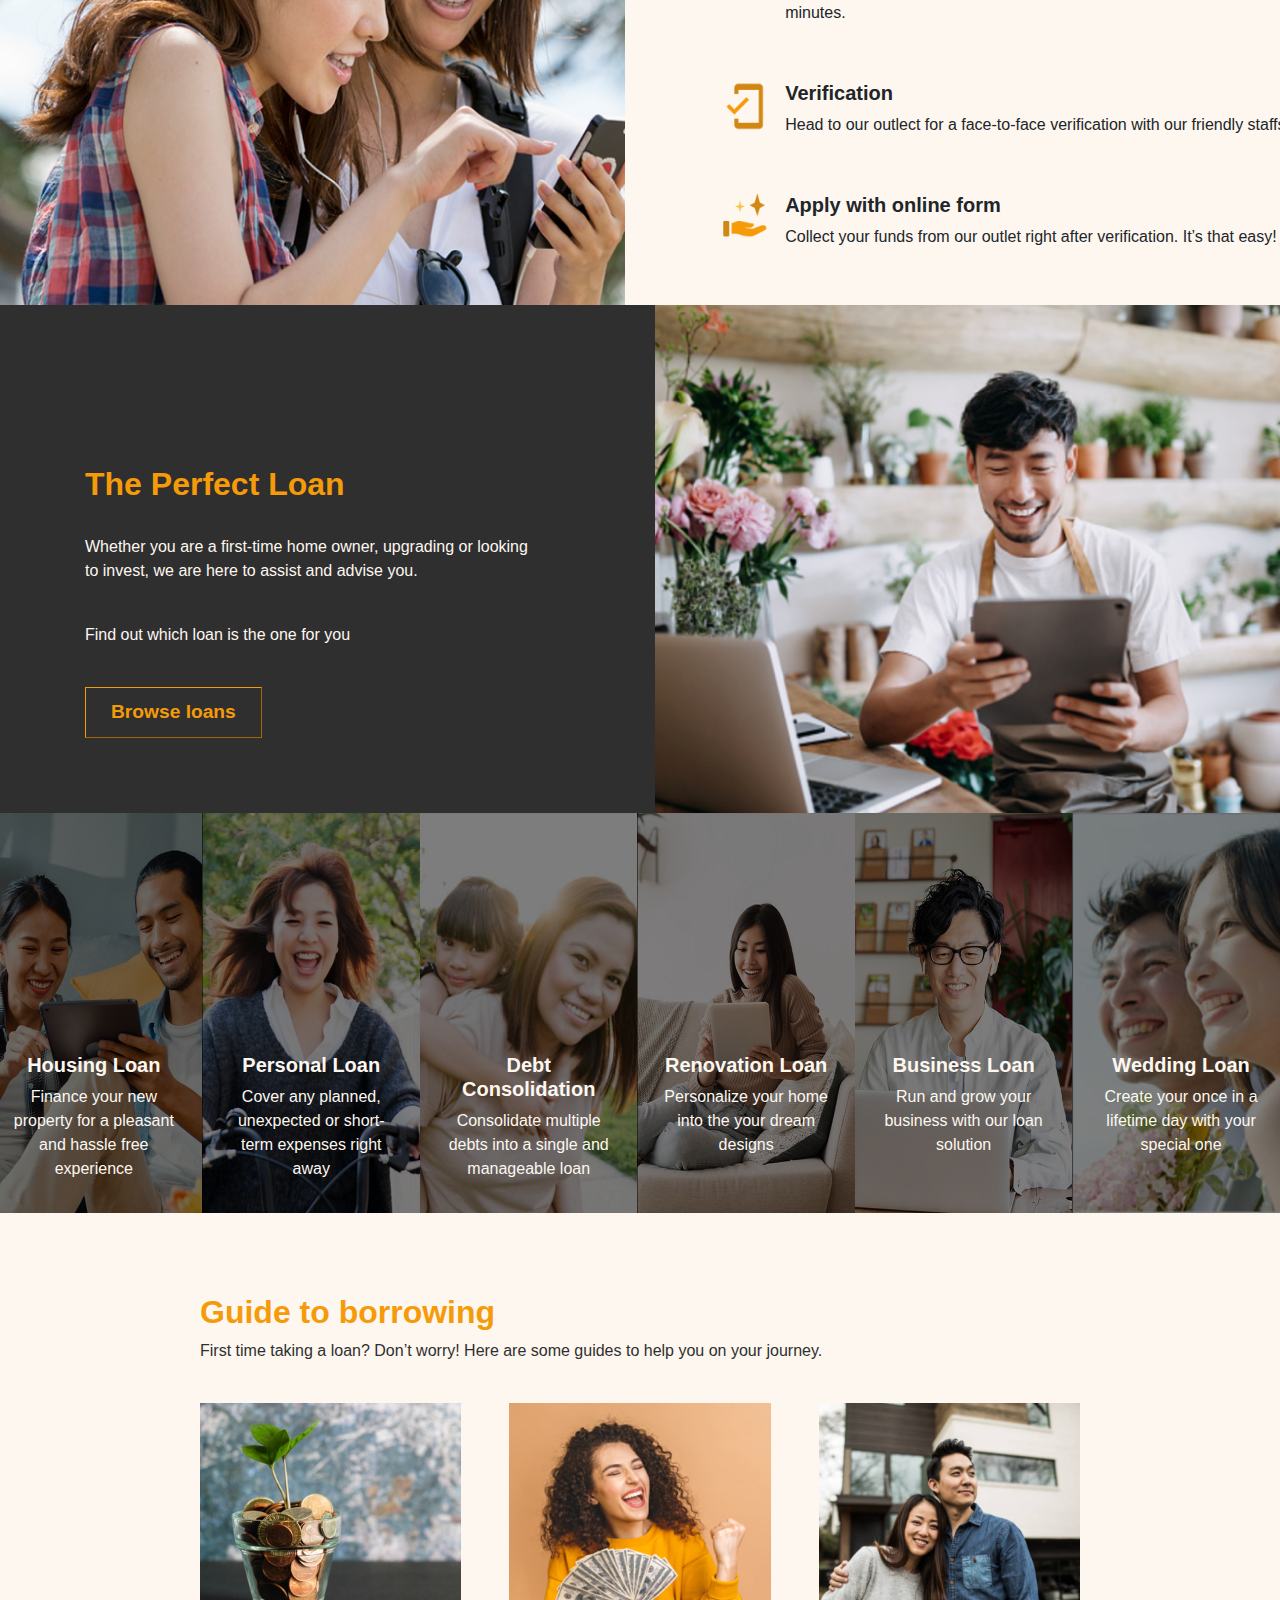
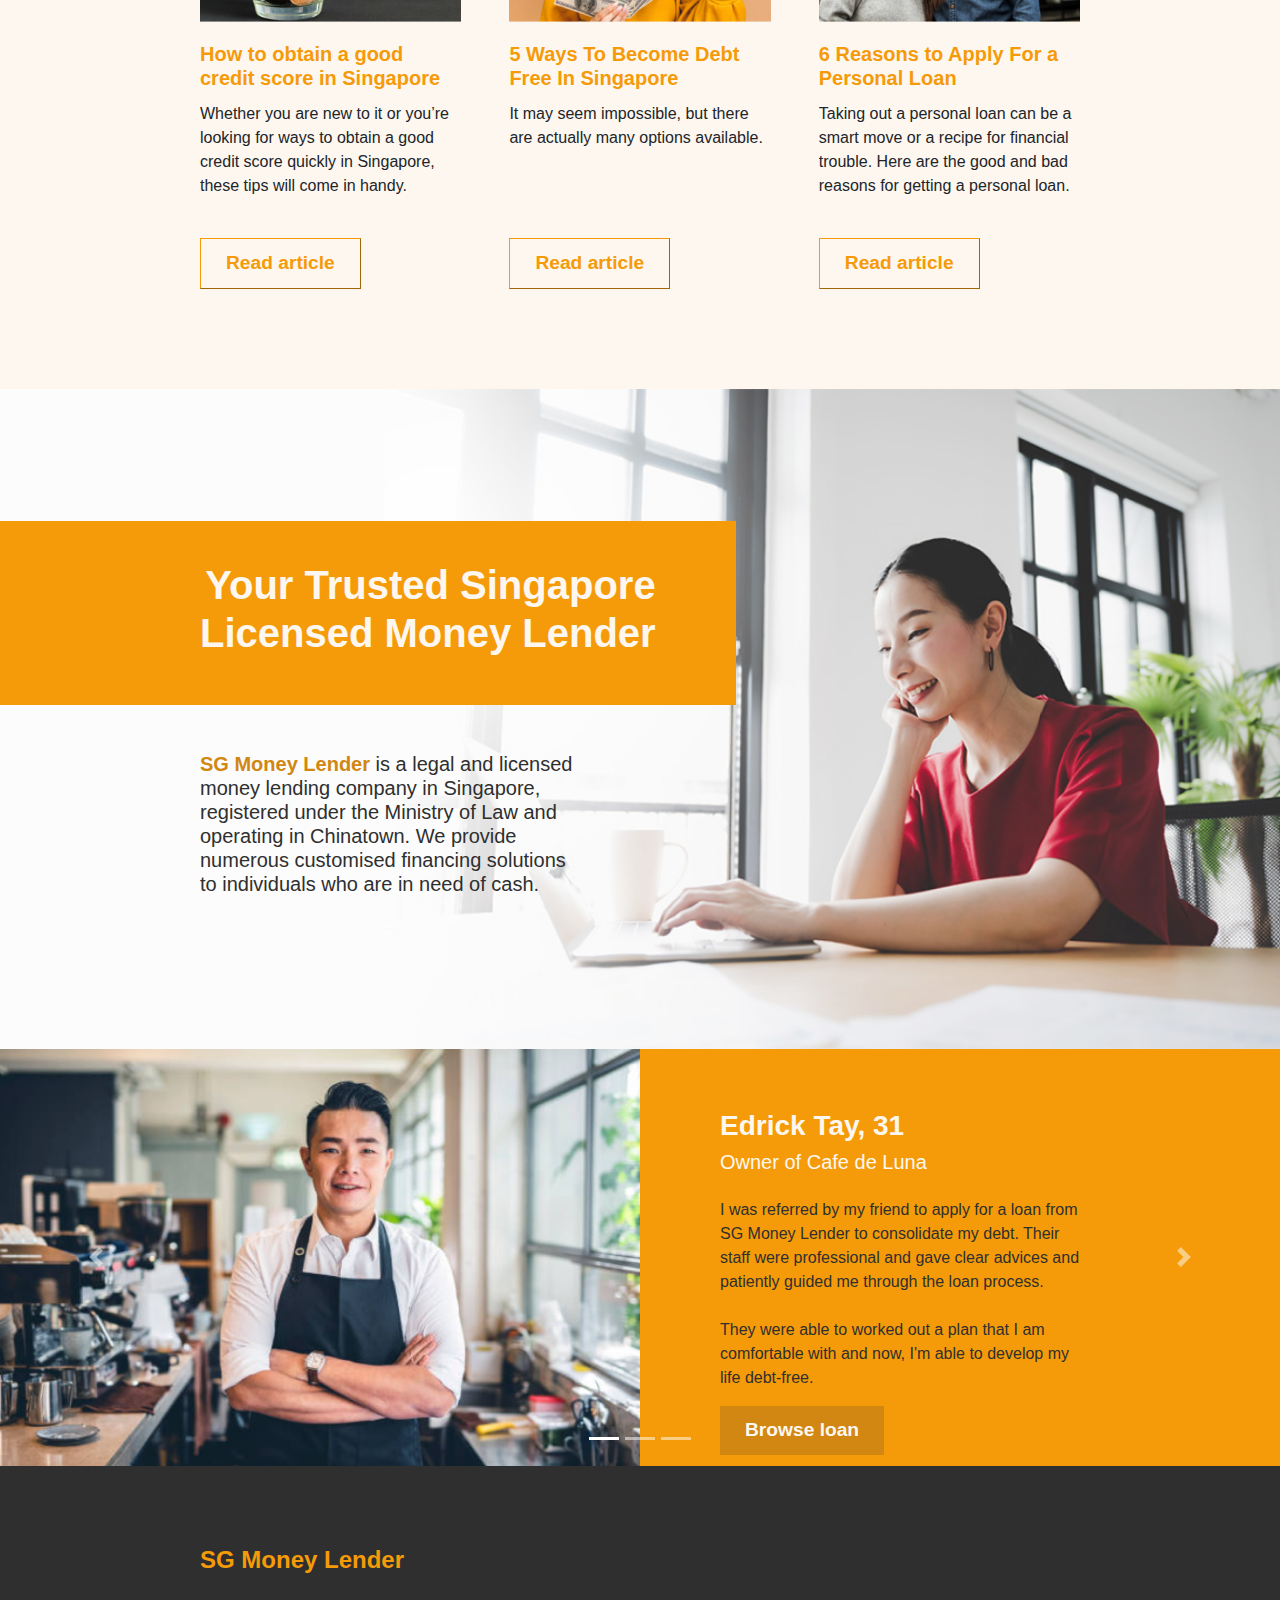
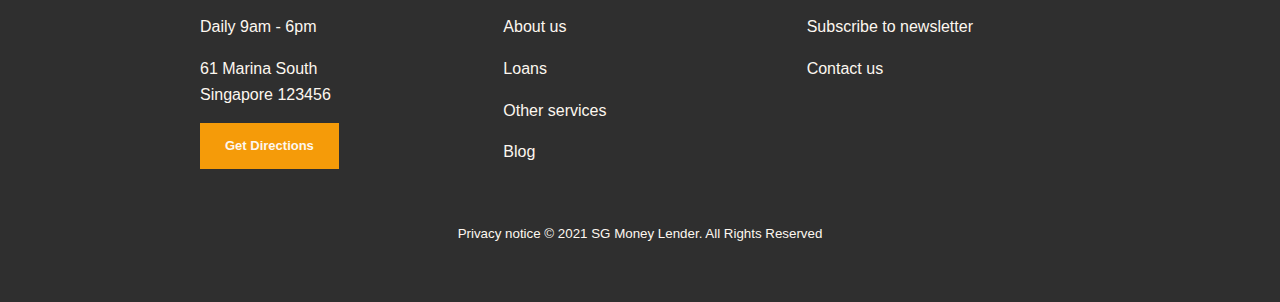
==== commit 837bdaf3: "Update index.html" ====
--- a/index.html
+++ b/index.html
@@ -1,36 +1,36 @@
 <html>
 
-    <head>
-        <!-- Required meta tags -->
-        <meta charset="utf-8" />
-        <meta name="viewport" content="width=device-width, initial-scale=1" />
-    
-        <!-- Awesome font -->
-        <link href="https://cdnjs.cloudflare.com/ajax/libs/font-awesome/5.15.4/css/all.min.css" rel="stylesheet" />
-    
-        <!-- GoogleFonts -->
-        <link rel="preconnect" href="https://fonts.googleapis.com" />
-        <link rel="preconnect" href="https://fonts.gstatic.com" crossorigin />
-        <link href="https://fonts.googleapis.com/css2?family=Raleway:wght@100;400;700&display=swap" rel="stylesheet" />
-    
-        <!-- Bootstrap CSS -->
-        <!-- <link href="https://cdn.jsdelivr.net/npm/bootstrap@5.1.1/dist/css/bootstrap.min.css" rel="stylesheet" integrity="sha384-F3w7mX95PdgyTmZZMECAngseQB83DfGTowi0iMjiWaeVhAn4FJkqJByhZMI3AhiU" crossorigin="anonymous"> -->
-        <link rel="stylesheet" href="https://maxcdn.bootstrapcdn.com/bootstrap/4.0.0/css/bootstrap.min.css" integrity="sha384-Gn5384xqQ1aoWXA+058RXPxPg6fy4IWvTNh0E263XmFcJlSAwiGgFAW/dAiS6JXm" crossorigin="anonymous" />
-        <script src="https://code.jquery.com/jquery-3.2.1.slim.min.js" integrity="sha384-KJ3o2DKtIkvYIK3UENzmM7KCkRr/rE9/Qpg6aAZGJwFDMVNA/GpGFF93hXpG5KkN" crossorigin="anonymous"></script>
-        <script src="https://cdnjs.cloudflare.com/ajax/libs/popper.js/1.12.9/umd/popper.min.js" integrity="sha384-ApNbgh9B+Y1QKtv3Rn7W3mgPxhU9K/ScQsAP7hUibX39j7fakFPskvXusvfa0b4Q" crossorigin="anonymous"></script>
-        <script src="https://maxcdn.bootstrapcdn.com/bootstrap/4.0.0/js/bootstrap.min.js" integrity="sha384-JZR6Spejh4U02d8jOt6vLEHfe/JQGiRRSQQxSfFWpi1MquVdAyjUar5+76PVCmYl" crossorigin="anonymous"></script>
-        <link href="css/styles.css" rel="stylesheet" />
-        <link href="css/home_styles.css" rel="stylesheet" />
-    
-        <!-- Favicon -->
-        <link href="images/favicon_io/favicon.ico" rel="shortcut icon" type="image/x-icon" />
-    
-        <title>SG Money Lender</title>
-    </head>
+<head>
+    <!-- Required meta tags -->
+    <meta charset="utf-8" />
+    <meta name="viewport" content="width=device-width, initial-scale=1" />
+
+    <!-- Awesome font -->
+    <link href="https://cdnjs.cloudflare.com/ajax/libs/font-awesome/5.15.4/css/all.min.css" rel="stylesheet" />
+
+    <!-- GoogleFonts -->
+    <link rel="preconnect" href="https://fonts.googleapis.com" />
+    <link rel="preconnect" href="https://fonts.gstatic.com" crossorigin />
+    <link href="https://fonts.googleapis.com/css2?family=Raleway:wght@100;400;700&display=swap" rel="stylesheet" />
+
+    <!-- Bootstrap CSS -->
+    <!-- <link href="https://cdn.jsdelivr.net/npm/bootstrap@5.1.1/dist/css/bootstrap.min.css" rel="stylesheet" integrity="sha384-F3w7mX95PdgyTmZZMECAngseQB83DfGTowi0iMjiWaeVhAn4FJkqJByhZMI3AhiU" crossorigin="anonymous"> -->
+    <link rel="stylesheet" href="https://maxcdn.bootstrapcdn.com/bootstrap/4.0.0/css/bootstrap.min.css" integrity="sha384-Gn5384xqQ1aoWXA+058RXPxPg6fy4IWvTNh0E263XmFcJlSAwiGgFAW/dAiS6JXm" crossorigin="anonymous" />
+    <script src="https://code.jquery.com/jquery-3.2.1.slim.min.js" integrity="sha384-KJ3o2DKtIkvYIK3UENzmM7KCkRr/rE9/Qpg6aAZGJwFDMVNA/GpGFF93hXpG5KkN" crossorigin="anonymous"></script>
+    <script src="https://cdnjs.cloudflare.com/ajax/libs/popper.js/1.12.9/umd/popper.min.js" integrity="sha384-ApNbgh9B+Y1QKtv3Rn7W3mgPxhU9K/ScQsAP7hUibX39j7fakFPskvXusvfa0b4Q" crossorigin="anonymous"></script>
+    <script src="https://maxcdn.bootstrapcdn.com/bootstrap/4.0.0/js/bootstrap.min.js" integrity="sha384-JZR6Spejh4U02d8jOt6vLEHfe/JQGiRRSQQxSfFWpi1MquVdAyjUar5+76PVCmYl" crossorigin="anonymous"></script>
+    <link href="css/styles.css" rel="stylesheet" />
+    <link href="css/home_styles.css" rel="stylesheet" />
+
+    <!-- Favicon -->
+    <link href="images/favicon_io/favicon.ico" rel="shortcut icon" type="image/x-icon" />
+
+    <title>SG Money Lender</title>
+</head>
 
 <body>
     <nav class="navbar navbar-expand-lg navbar-light bg-light">
-        <a class="navbar-brand" href="index.html">SG Money Lender</a>
+        <a class="navbar-brand itemtitle" href="index.html">SG Money Lender</a>
         <button class="navbar-toggler" type="button" data-toggle="collapse" data-target="#navbarSupportedContent" aria-controls="navbarSupportedContent" aria-expanded="false" aria-label="Toggle navigation">
         <span class="navbar-toggler-icon"></span>
       </button>
@@ -38,15 +38,15 @@
         <div class="collapse navbar-collapse .justify-content-end" id="navbarSupportedContent">
             <ul class="navbar-nav mr-auto">
                 <li class="nav-item">
-                    <a class="nav-link" href="#">About Us</a>
+                    <a class="nav-link item" href="#">About Us</a>
                 </li>
                 <li class="nav-item active">
-                    <a class="nav-link" href="#">Loans <span class="sr-only">(current)</span></a
+                    <a class="nav-link item" href="#">Loans <span class="sr-only">(current)</span></a
             >
           </li>
           <li class="nav-item dropdown">
             <a
-              class="nav-link dropdown-toggle"
+              class="nav-link dropdown-toggle item"
               href="#"
               id="navbarDropdown"
               role="button"
@@ -64,16 +64,15 @@
                     </div>
                 </li>
                 <li class="nav-item">
-                    <a class="nav-link" href="#">Blog</a>
+                    <a class="nav-link item" href="#">Blog</a>
                 </li>
                 <li class="nav-item">
-                    <a class="nav-link" href="contact.html">Contact Us</a>
+                    <a class="nav-link item" href="contact.html">Contact Us</a>
                 </li>
             </ul>
         </div>
-        <button type="button" class="btn btn-warning">Apply for Loan</button>
+        <button type="button">Apply for Loan</button>
     </nav>
-
 
     <div class="container-fluid">
         <div class="row">
@@ -125,7 +124,7 @@
                 <img src="images/home_calendaricon.png">
                 <div>
                     <h5>Quick and easy</h5>
-                    <p>Your time is important to us. We work hard so you can get your cash on time.</p>
+                    <p>Your time is important to us, get your cash fast and on time.</p>
                 </div>
             </div>
         </div>
@@ -137,7 +136,7 @@
             </div>
             
             <div class="col-xl-6 padding-80 ">
-                <h2>In <span style="color: #F59B09">3</span> Simple Steps</h2>
+                <h2>In <span>3</span> Simple Steps</h2>
                 <p>No queues. No writing. Just 3 steps for a personal loan.</p>
                  
                 <div class="flex-logo">
--- a/css/styles.css
+++ b/css/styles.css
@@ -9,4 +9,56 @@
 #text-bold {
     color: #eed202;
     font-weight: bolder;
-}+}
+
+:root {
+    --gray-color: #2F2F2F;
+    --darkorange-color: #D18711;
+    --orange-color: #F59B09;
+    --light-color: #FDF7F0;
+  }
+  
+
+footer {
+    background-color:var(--gray-color);  
+    padding: 80px 200px 40px 200px; 
+    line-height: 1.6em;
+  }
+      
+  footer h4 {
+    color: var(--orange-color);
+    font-weight: bold;
+  }
+  
+  footer a {
+    color: var(--light-color);
+  }
+  
+  footer a:hover {
+    color:var(--orange-color);
+  }
+  
+footer .button-filled {
+  border: none;
+  outline: 0;
+  display: inline-block;
+  padding: 10px 25px;
+  color: var(--light-color);
+  background-color:  var(--orange-color);
+  text-align: center;
+  cursor: pointer;
+  
+}
+  footer .button-filled:hover{
+     text-decoration: underline;
+    color:var(--gray-color);
+    background-color:var(--light-color);
+  }
+
+  footer .dark-text h2{
+    color: var(--orange-color)
+  }
+footer  .dark-text {
+    color: var(--light-color)
+  }
+  
--- a/css/home_styles.css
+++ b/css/home_styles.css
@@ -0,0 +1,238 @@
+:root {
+  --gray-color: #2F2F2F;
+  --darkorange-color: #D18711;
+  --orange-color: #F59B09;
+  --light-color: #FDF7F0;
+}
+
+.padding-80 {
+  padding: 80px 0 0 80px;
+}
+
+.padding-160 {
+  padding: 160px 100px 0 100px;
+}
+
+.container-fluid {
+  width: 100%;
+  padding: 0;
+  margin: 0;
+}
+
+div{
+  overflow:hidden;
+}
+
+h1, h2, h3, h5 {
+  font-weight: bold;
+}
+
+
+
+.button-filled {
+  border: none;
+  outline: 0;
+  display: inline-block;
+  padding: 10px 25px;
+  color: var(--light-color);
+  background-color:  var(--orange-color);
+  text-align: center;
+  cursor: pointer;
+  
+}
+
+.button-filled:hover {
+  text-decoration: underline;
+  background-color:  var(--gray-color);
+  color: white;
+}
+
+.button-unfilled {
+  border-color:  var(--orange-color);
+  border-width: 1px;
+  display: inline-block;
+  padding: 10px 25px;
+  color:  var(--orange-color);
+  background-color: transparent;
+  text-align: center;
+  cursor: pointer;
+}
+
+.button-unfilled:hover {
+  text-decoration: underline;
+  background-color: var(--orange-color);
+  color: white;
+}
+
+
+.button-translucent {
+  border-color:  transparent;
+  border-width: 0px;
+  display: inline-block;
+  padding: 10px 25px;
+  color:  var(--light-color);
+  background-color: var(--darkorange-color);
+  text-align: center;
+  cursor: pointer;
+}
+
+.button-translucent:hover {
+  text-decoration: underline;
+  background-color: rgb(255, 255, 255);
+  color: var(--darkorange-color);
+}
+
+.button-filled, .button-unfilled, .button-translucent {
+  font-weight: bolder;
+  font-size: larger ;
+}
+
+.dark-text h2{
+  color: var(--orange-color)
+}
+.dark-text {
+  color: var(--light-color)
+}
+
+ /* image from https://www.littlefoot.sg/family-support */
+.banner-image {
+    height: 660px;
+    width: 100%;
+    background-position: top;
+    background-repeat: no-repeat;
+    background-size: cover;
+    position: relative;
+  }
+
+.banner-text {
+    position: absolute;
+    bottom: 15%;
+    right: 10%;
+    color: rgb(0, 0, 0);
+    padding: 40px;
+    text-align: center;
+ }
+
+ .banner-text span{
+  color: var(--orange-color);
+}
+
+.banner2-title {
+  position: absolute;
+  top: 20%;
+  left: 0%;
+  color: var(--light-color);
+  padding: 40px 80px 40px 200px;
+  text-align: right;
+  background-color: var(--orange-color);
+}
+
+.banner2-subtitle {
+  position: absolute;
+  top: 55%;
+  left: 200px;
+  color: var(--gray-color);
+  padding-right: 55%;
+  text-align: left;
+}
+
+.banner2-subtitle h5 {
+  font-weight:normal;
+}
+
+.banner2-subtitle span{
+  font-weight: bolder;
+  color: var(--darkorange-color);
+}
+
+img.fill {
+  display: block;
+  margin: 0;
+  padding: 0;
+  height: 100%;
+  width: 100%;
+  }
+
+.loan{
+  width:16.6%; 
+  margin:0; 
+  padding: 0;
+}
+
+.loan img {
+  height: 400px;
+  width: 100%;
+  z-index: 0;
+}
+
+.loan-text a {
+  text-decoration: none;
+  position: absolute;
+  display: block;
+  margin: auto;
+  padding: 240px 20px 20px 20px;
+  width: 17%;
+  height: 400px;
+  margin: 0;
+  background-color: rgba(0, 0, 0, 0.5);
+  color: var(--light-color);
+  padding-bottom: 100px;
+  text-align: center;
+  align-items: center;
+}
+
+.loan-text a:hover {
+  text-decoration: underline;
+  cursor: pointer;
+  background-color: rgba(0, 0, 0, 0.1);
+}
+
+
+.flex-logo {
+    position: relative;
+    display: flex;
+    align-items:flex-start;
+    gap: 1em;
+    margin: 40px 0;
+  }
+
+.flex-logo img {
+    height: 50px;
+    width: auto;
+  }
+
+.card-deck {
+  gap: 2%;
+}
+
+.card-img-top, .card{
+  border-radius: 0px;
+}
+
+.card-body, .card-footer{
+  padding: 20px 0px;
+}
+
+.card-title {
+  color: var(--orange-color);
+}
+
+
+.carousel-text {
+  position: absolute; 
+  height: 100%;
+  width: 50%; 
+  margin-left:50%; 
+  padding: 60px 200px 100px 80px; 
+  color:var(--light-color);
+  background-color:var(--orange-color);
+}
+
+.carousel-text h5 {
+  font-weight: lighter;
+  padding-bottom: 16px;
+}
+
+.carousel-text p {
+  color: var(--gray-color);
+}
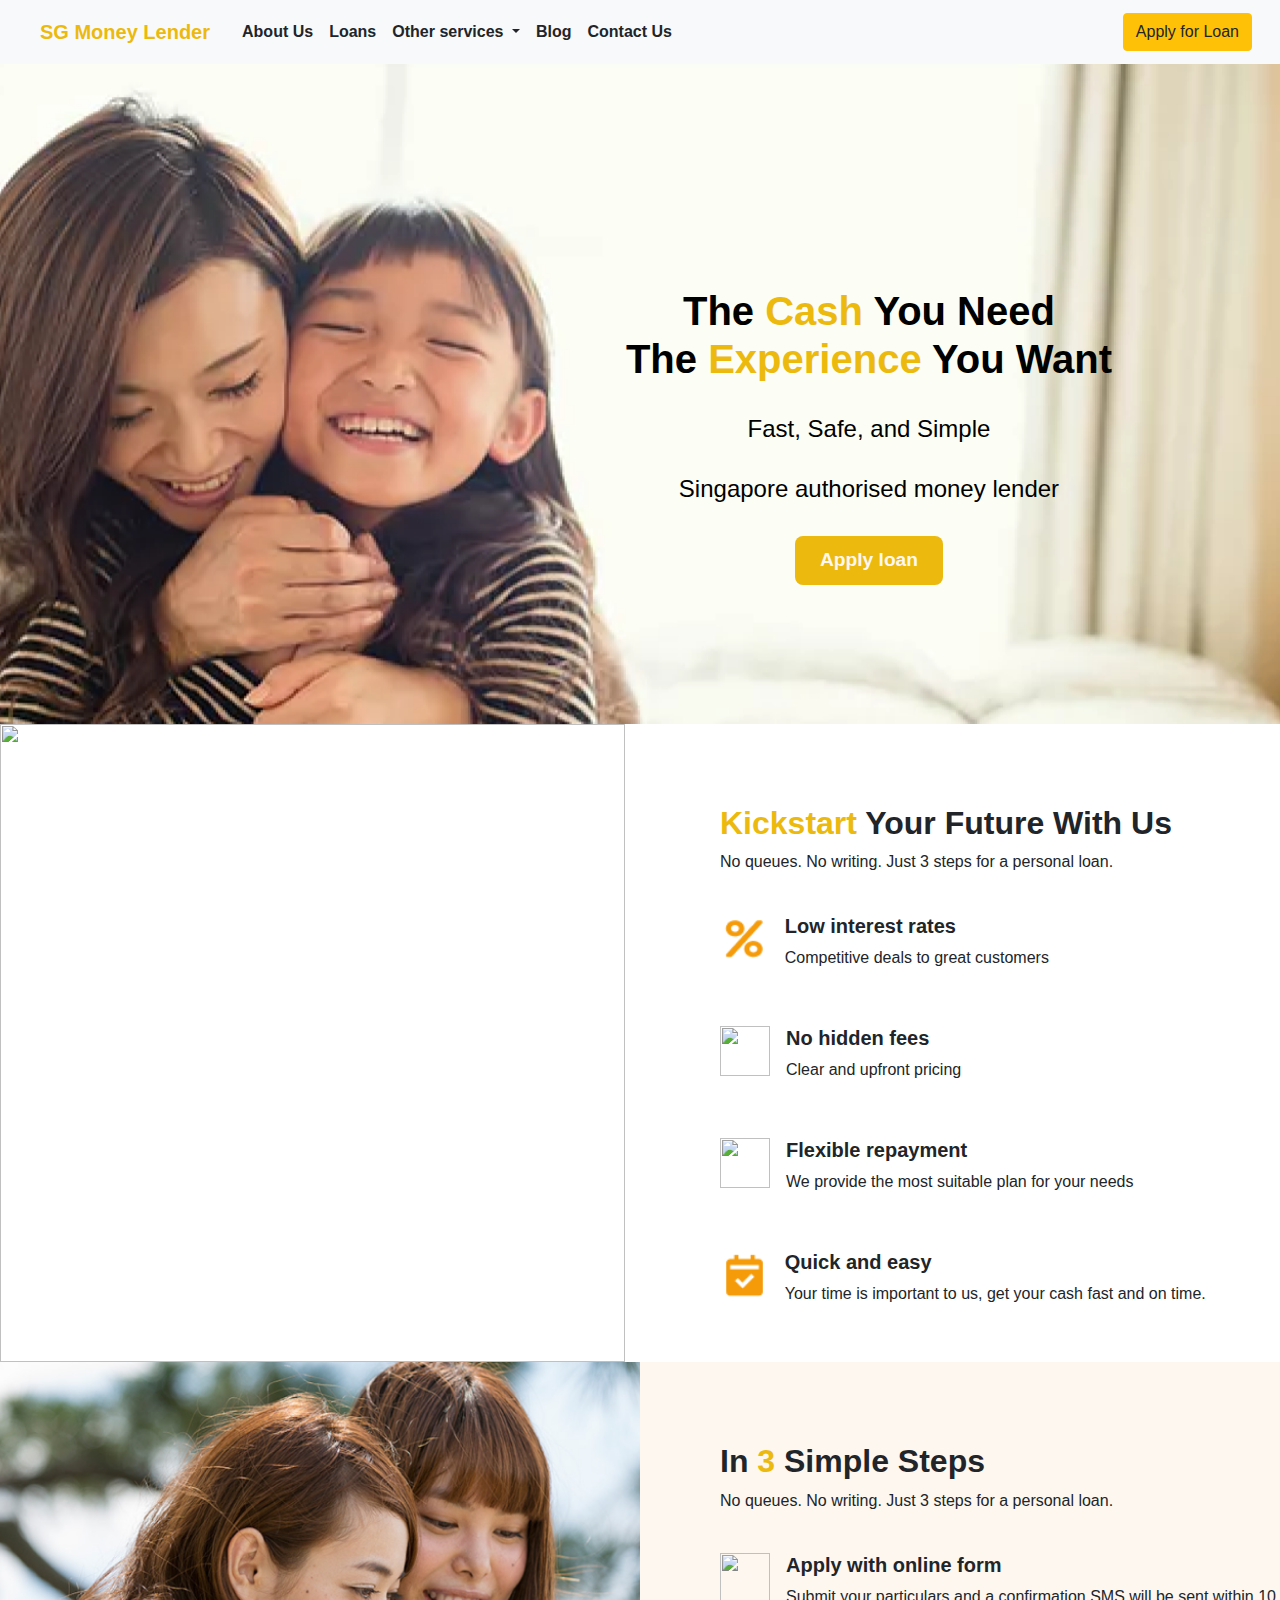
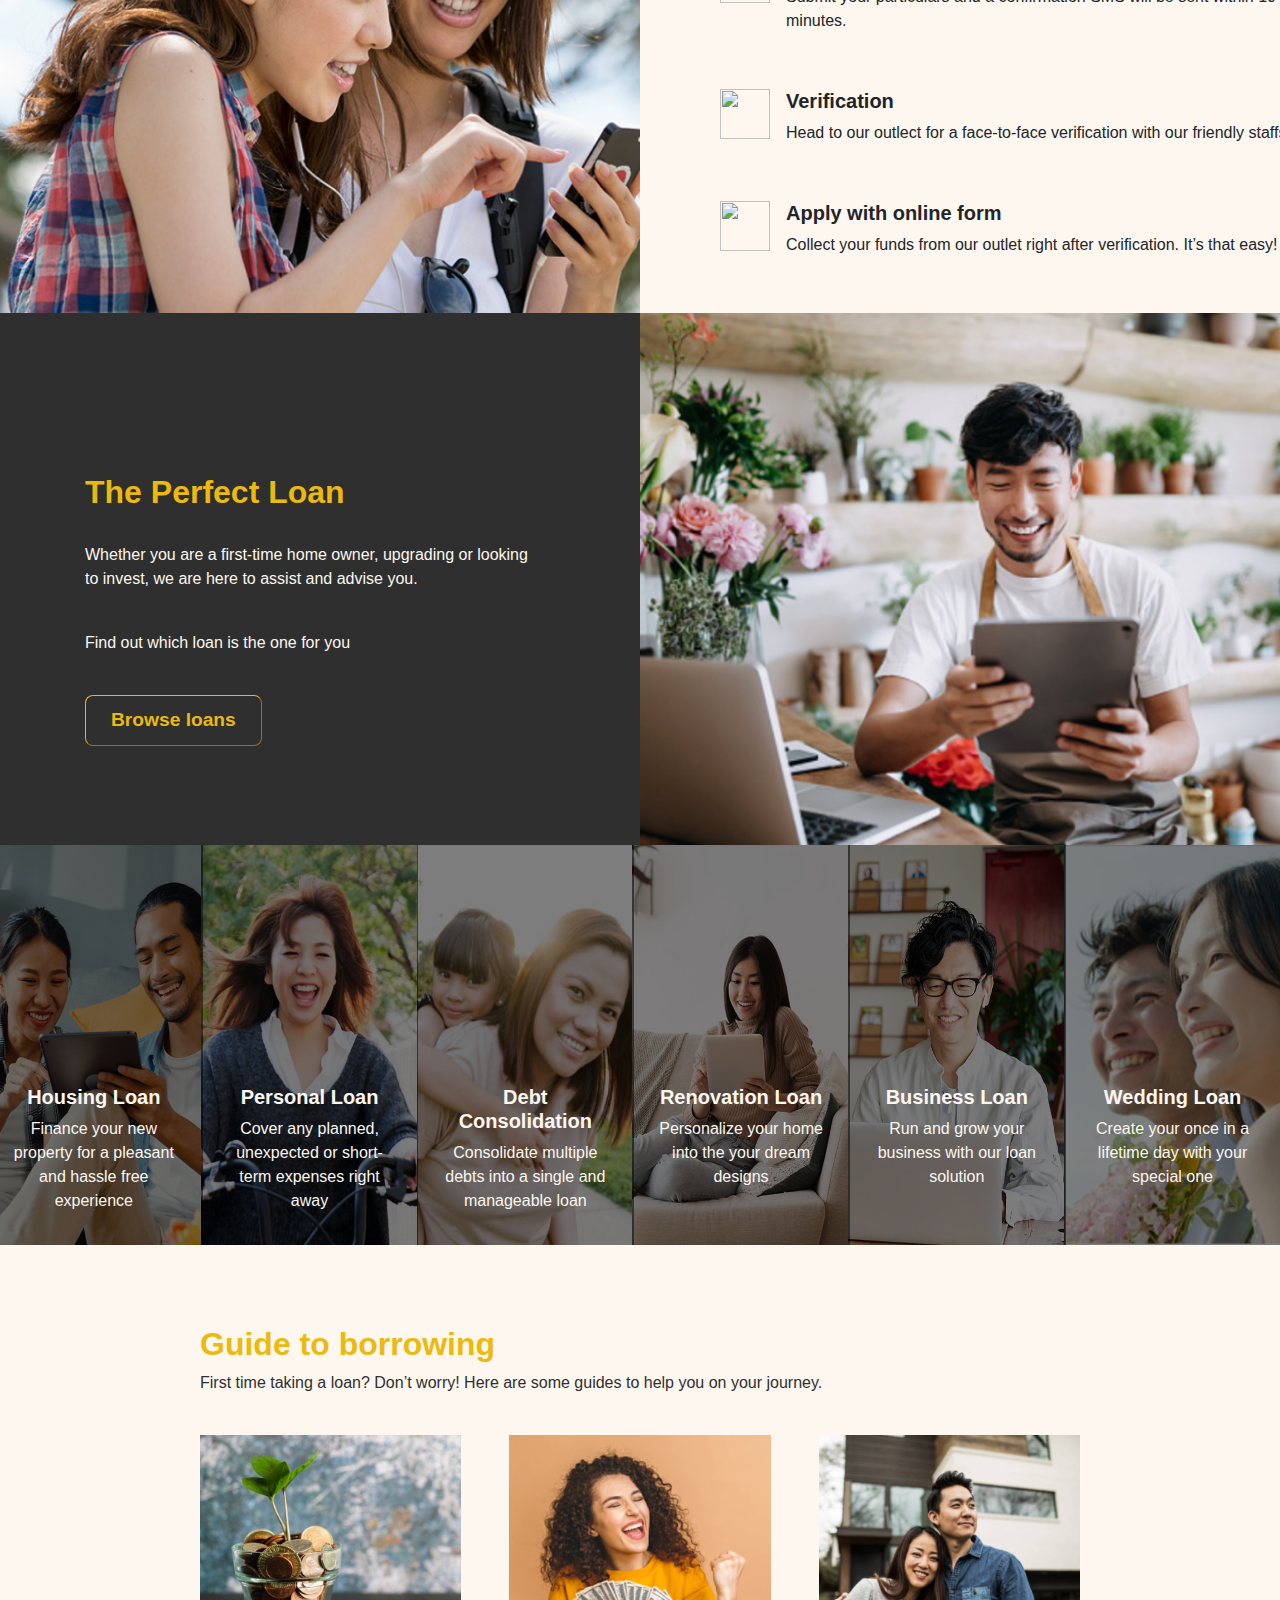
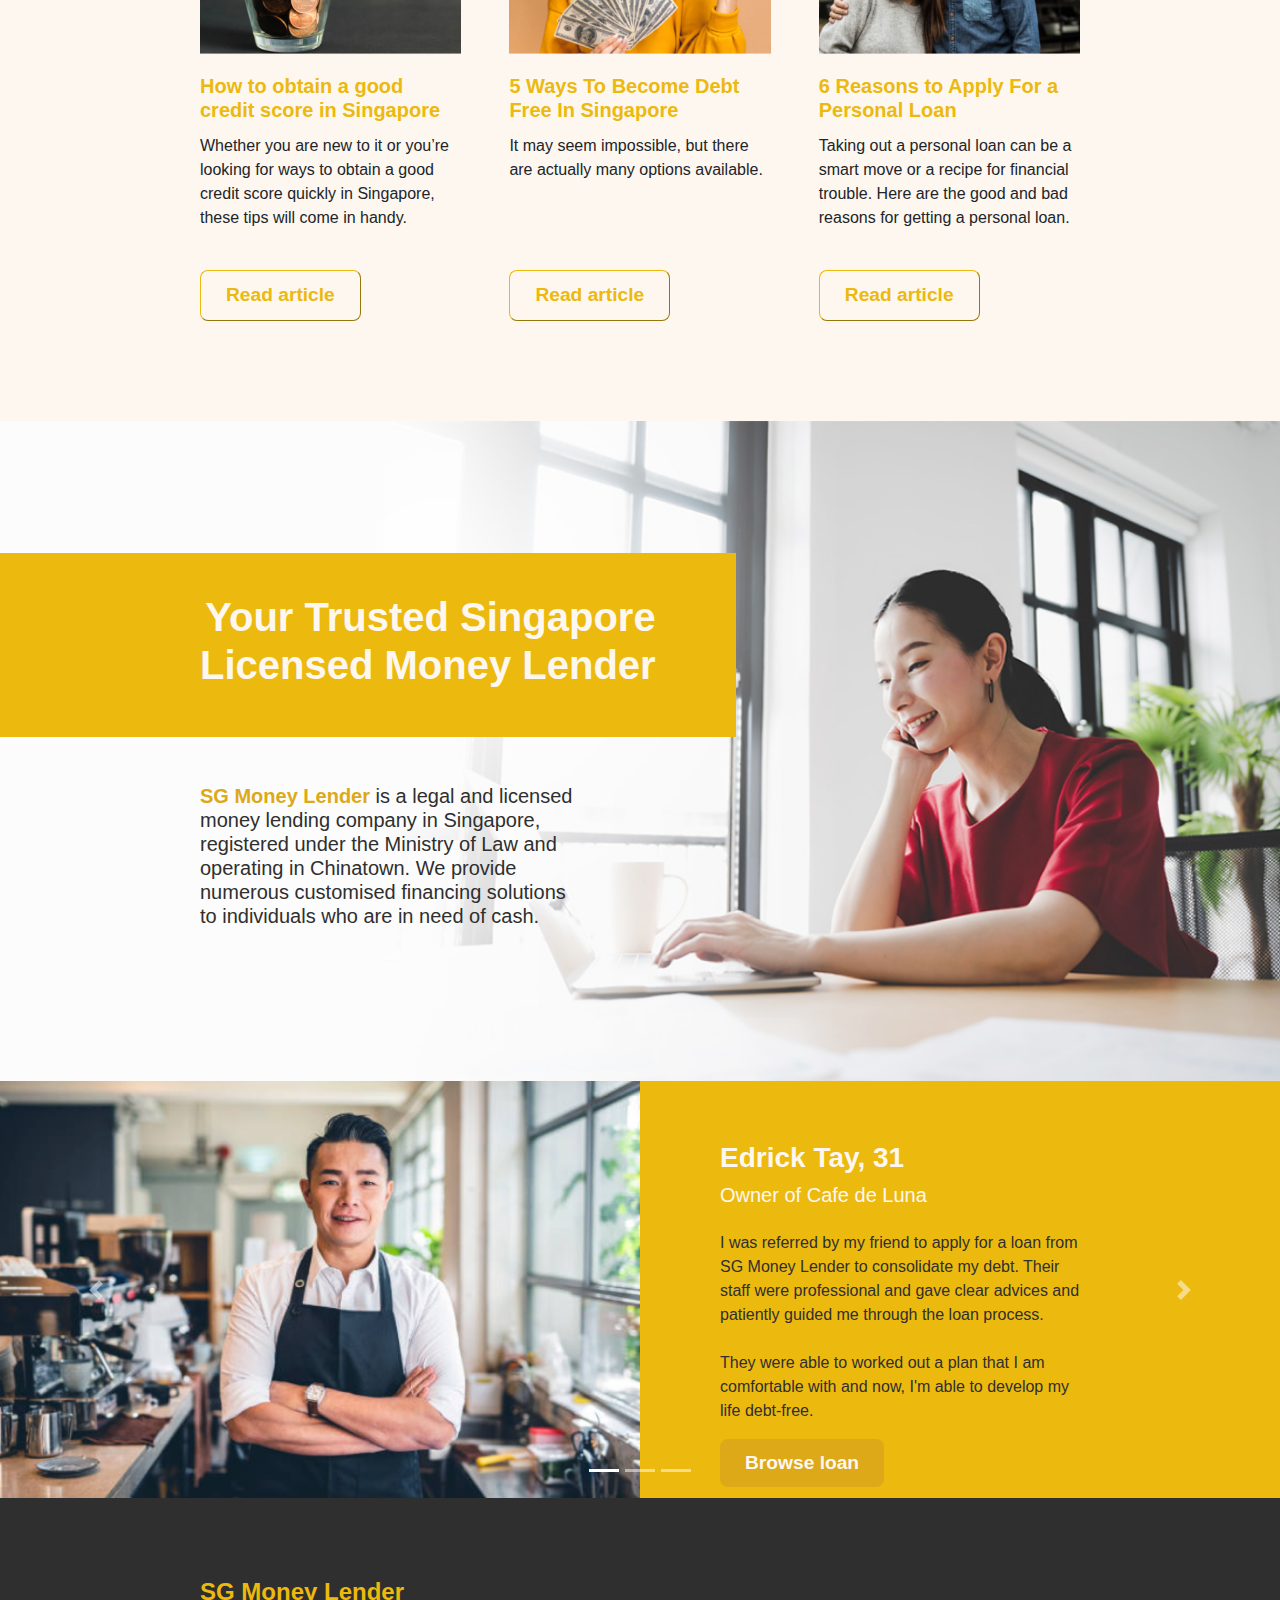
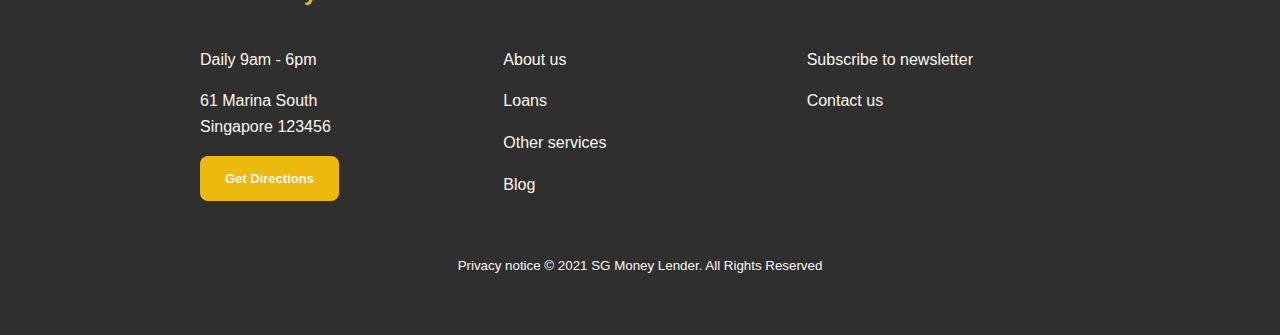
==== commit 90575a61: "Fix layout" ====
--- a/index.html
+++ b/index.html
@@ -41,7 +41,7 @@
                     <a class="nav-link item" href="#">About Us</a>
                 </li>
                 <li class="nav-item active">
-                    <a class="nav-link item" href="#">Loans <span class="sr-only">(current)</span></a
+                    <a class="nav-link item" href="loans.html">Loans <span class="sr-only">(current)</span></a
             >
           </li>
           <li class="nav-item dropdown">
@@ -71,18 +71,25 @@
                 </li>
             </ul>
         </div>
-        <button type="button">Apply for Loan</button>
+        <button type="button" class="btn btn-warning">Apply for Loan</button>
     </nav>
 
     <div class="container-fluid">
         <div class="row">
             <div class="col-12">
-                <div class="banner-image" style="background-image: url(images/home_main.jpg);">
+                <div class="banner-image" style="background-image: url(images/home_main.jpg)">
                     <div class="banner-text">
-                    <h1>The <span>Cash</span> You Need<br>The <span>Experience</span> You Want</h1>
-                    <br><h4>Fast, Safe, and Simple</h4>
-                    <br><h4>Singapore authorised money lender</h4>
-                    <br><button class="button-filled"  onclick="location.href='loans.html'">Apply loan</button>
+                        <h1>
+                            The <span>Cash</span> You Need<br />The
+                            <span>Experience</span> You Want
+                        </h1>
+                        <br />
+                        <h4>Fast, Safe, and Simple</h4>
+                        <br />
+                        <h4>Singapore authorised money lender</h4>
+                        <br /><button class="button-filled" onclick="location.href='loans.html'">
+                Apply loan
+              </button>
                     </div>
                 </div>
             </div>
@@ -92,296 +99,358 @@
     <div class="container-fluid">
         <div class="row">
             <div class="col-xl-6">
-                <img class="fill" src="images/home_graduate.png">
-            </div>
-
-            <div class="col-xl-6 padding-80 ">
+                <img class="fill" src="images/home_graduate.png" />
+            </div>
+
+            <div class="col-xl-6 padding-80">
                 <h2><span>Kickstart</span> Your Future With Us</h2>
                 <p>No queues. No writing. Just 3 steps for a personal loan.</p>
-                    
-               <div class="flex-logo">
-                <img src="images/home_percentageicon.png">
-                <div>
-                    <h5>Low interest rates</h5>
-                    <p>Competitive deals to great customers</p>   
-                </div>
-            </div>
-            <div class="flex-logo">
-                <img src="images/home_quickmoneyicon.png">
-                <div>
-                    <h5>No hidden fees</h5>
-                    <p>Clear and upfront pricing</p>
-                </div>
-            </div>
-            <div class="flex-logo">
-                <img src="images/home_shieldicon.png">
-                <div>
-                    <h5>Flexible repayment</h5>
-                    <p>We provide the most suitable plan for your needs</p>
-                </div>
-            </div>
-            <div class="flex-logo">
-                <img src="images/home_calendaricon.png">
-                <div>
-                    <h5>Quick and easy</h5>
-                    <p>Your time is important to us, get your cash fast and on time.</p>
-                </div>
-            </div>
-        </div>
-            </div>
-  
-        <div class="row"  style="background-color: #FDF7F0">
-            <div class="col-xl-6">
-                <img class="fill" src="images/home_steps.png">
-            </div>
-            
-            <div class="col-xl-6 padding-80 ">
+
+                <div class="flex-logo">
+                    <img src="images/home_percentageicon.png" />
+                    <div>
+                        <h5>Low interest rates</h5>
+                        <p>Competitive deals to great customers</p>
+                    </div>
+                </div>
+                <div class="flex-logo">
+                    <img src="images/home_quickmoneyicon.png" />
+                    <div>
+                        <h5>No hidden fees</h5>
+                        <p>Clear and upfront pricing</p>
+                    </div>
+                </div>
+                <div class="flex-logo">
+                    <img src="images/home_shieldicon.png" />
+                    <div>
+                        <h5>Flexible repayment</h5>
+                        <p>We provide the most suitable plan for your needs</p>
+                    </div>
+                </div>
+                <div class="flex-logo">
+                    <img src="images/home_calendaricon.png" />
+                    <div>
+                        <h5>Quick and easy</h5>
+                        <p>
+                            Your time is important to us, get your cash fast and on time.
+                        </p>
+                    </div>
+                </div>
+            </div>
+        </div>
+
+        <div class="row" style="background-color: #fdf7f0">
+            <div class="col-xl-6 px-0">
+                <img class="fill" src="images/home_steps.png" />
+            </div>
+
+            <div class="col-xl-6 padding-80">
                 <h2>In <span>3</span> Simple Steps</h2>
                 <p>No queues. No writing. Just 3 steps for a personal loan.</p>
-                 
-                <div class="flex-logo">
-                    <img  src="images/home_step1.png">
+
+                <div class="flex-logo">
+                    <img src="images/home_step1.png" />
                     <div>
                         <h5>Apply with online form</h5>
-                        <p>Submit your particulars and a confirmation SMS will be sent within 10 minutes.</p> 
-                    </div>
-                </div>
-
-                <div class="flex-logo">
-                    <img  src="images/home_step2.png">
+                        <p>
+                            Submit your particulars and a confirmation SMS will be sent within 10 minutes.
+                        </p>
+                    </div>
+                </div>
+
+                <div class="flex-logo">
+                    <img src="images/home_step2.png" />
                     <div>
                         <h5>Verification</h5>
-                        <p>Head to our outlect for a face-to-face verification with our friendly staffs.</p> 
-                    </div>
-                </div>
-
-                <div class="flex-logo">
-                    <img  src="images/home_step3.png">
+                        <p>
+                            Head to our outlect for a face-to-face verification with our friendly staffs.
+                        </p>
+                    </div>
+                </div>
+
+                <div class="flex-logo">
+                    <img src="images/home_step3.png" />
                     <div>
                         <h5>Apply with online form</h5>
-                        <p>Collect your funds from our outlet right after verification. It’s that easy!</p> 
-                    </div>
-                </div>
-
-            </div>
-        </div>
-
-        <div class="row"  style="background-color: #2F2F2F">
-            
+                        <p>
+                            Collect your funds from our outlet right after verification. It’s that easy!
+                        </p>
+                    </div>
+                </div>
+            </div>
+        </div>
+
+        <div class="row" style="background-color: #2f2f2f">
             <div class="col-xl-6 padding-160 dark-text">
                 <h2>The Perfect Loan</h2>
-                <br>
-                <p>Whether you are a first-time home owner, upgrading or looking to invest, we are here to assist and advise you.</p>
-                <br>
+                <br />
+                <p>
+                    Whether you are a first-time home owner, upgrading or looking to invest, we are here to assist and advise you.
+                </p>
+                <br />
                 <p>Find out which loan is the one for you</p>
-                <br>
-                <button class="button-unfilled"  onclick="location.href='loans.html'">Browse loans</button>
-               
-            </div>
-            <div class="col-xl-6">
-                <img class="fill" src="images/home_perfectloan.png">
-            </div>
-        </div>
-
-        <div class="row dark-text"  style="background-color: #2F2F2F;">
-           <div class="col-xs-2 loan">
-               <div class="loan-text"><a href="loans.html">   
-                <h5>Housing Loan</h5>
-                   <p>Finance your new property for a pleasant and hassle free experience</p>
-                </a></div>
-                <img src="images/home_loan1.png">
-                
-            </div>
+                <br />
+                <button class="button-unfilled" onclick="location.href='loans.html'">
+            Browse loans
+          </button>
+            </div>
+            <div class="col-xl-6 px-0">
+                <img class="fill" src="images/home_perfectloan.png" />
+            </div>
+        </div>
+
+        <div class="row dark-text px-0" style="background-color: #2f2f2f">
             <div class="col-xs-2 loan">
-                <div class="loan-text"><a href="loans.html">   
-                    <h5>Personal Loan</h5>
-                       <p>Cover any planned, unexpected or short-term expenses right away</p>
-                    </a></div>
-                <img  src="images/home_loan2.png">
-            </div>
-            <div class="col-xs-2  loan">
-                <div class="loan-text"><a href="loans.html">   
-                    <h5>Debt Consolidation</h5>
-                       <p>Consolidate multiple debts into a single and manageable loan</p>
-                    </a></div>
-                <img  src="images/home_loan3.png">
-            </div>
-            <div class="col-xs-2  loan">
-                <div class="loan-text"><a href="loans.html">   
-                    <h5>Renovation Loan</h5>
-                       <p>Personalize your home into the your dream designs</p>
-                    </a></div>
-                <img  src="images/home_loan4.png">
-            </div>
-            <div class="col-xs-2  loan">
-                <div class="loan-text"><a href="loans.html">   
-                    <h5>Business Loan</h5>
-                       <p>Run and grow your business with our loan solution</p>
-                    </a></div>
-                <img  src="images/home_loan5.png">
-            </div>
-            <div class="col-xs-2  loan">
-                <div class="loan-text"><a href="loans.html">   
-                    <h5>Wedding Loan</h5>
-                       <p>Create your once in a lifetime day with your special one</p>
-                    </a></div>
-                <img  src="images/home_loan6.png">
-            </div>
-        
+                <div class="loan-text">
+                    <a href="loans.html">
+                        <h5>Housing Loan</h5>
+                        <p>
+                            Finance your new property for a pleasant and hassle free experience
+                        </p>
+                    </a>
+                </div>
+                <img src="images/home_loan1.png" />
+            </div>
+            <div class="col-xs-2 loan">
+                <div class="loan-text">
+                    <a href="loans.html">
+                        <h5>Personal Loan</h5>
+                        <p>
+                            Cover any planned, unexpected or short-term expenses right away
+                        </p>
+                    </a>
+                </div>
+                <img src="images/home_loan2.png" />
+            </div>
+            <div class="col-xs-2 loan">
+                <div class="loan-text">
+                    <a href="loans.html">
+                        <h5>Debt Consolidation</h5>
+                        <p>
+                            Consolidate multiple debts into a single and manageable loan
+                        </p>
+                    </a>
+                </div>
+                <img src="images/home_loan3.png" />
+            </div>
+            <div class="col-xs-2 loan">
+                <div class="loan-text">
+                    <a href="loans.html">
+                        <h5>Renovation Loan</h5>
+                        <p>Personalize your home into the your dream designs</p>
+                    </a>
+                </div>
+                <img src="images/home_loan4.png" />
+            </div>
+            <div class="col-xs-2 loan">
+                <div class="loan-text">
+                    <a href="loans.html">
+                        <h5>Business Loan</h5>
+                        <p>Run and grow your business with our loan solution</p>
+                    </a>
+                </div>
+                <img src="images/home_loan5.png" />
+            </div>
+            <div class="col-xs-2 loan overflow-hidden">
+                <div class="loan-text overflow-hidden">
+                    <a href="loans.html">
+                        <h5>Wedding Loan</h5>
+                        <p>Create your once in a lifetime day with your special one</p>
+                    </a>
+                </div>
+                <img src="images/home_loan6.png" />
+            </div>
         </div>
     </div>
-    <div class="container-fluid" style="background-color: #FDF7F0; padding: 80px 200px">
+    <div class="container-fluid" style="background-color: #fdf7f0; padding: 80px 200px">
         <div class="row">
             <div class="col-12 dark-text">
                 <h2>Guide to borrowing</h2>
-                <p style="color: #2F2F2F;">First time taking a loan? Don’t worry! Here are some guides to help you on your journey.</p>
-                <br>
-            </div>
-        </div>
-            <div class="row">
+                <p style="color: #2f2f2f">
+                    First time taking a loan? Don’t worry! Here are some guides to help you on your journey.
+                </p>
+                <br />
+            </div>
+        </div>
+        <div class="row">
             <div class="col-12">
                 <div class="card-deck">
                     <div class="card bg-transparent border-0">
-                      <img src="images/home_article1.png" class="card-img-top">
-                      <div class="card-body">
-                        <h5 class="card-title">How to obtain a good credit score in Singapore</h5>
-                        <p class="card-text">Whether you are new to it or you’re looking for ways to obtain a good credit score quickly in Singapore, these tips will come in handy.
-                        </p>
-                      </div>
-                      <div class="card-footer bg-transparent border-0">
-                        <button class="button-unfilled">Read article</button>
-                       </div>
+                        <img src="images/home_article1.png" class="card-img-top" />
+                        <div class="card-body">
+                            <h5 class="card-title">
+                                How to obtain a good credit score in Singapore
+                            </h5>
+                            <p class="card-text">
+                                Whether you are new to it or you’re looking for ways to obtain a good credit score quickly in Singapore, these tips will come in handy.
+                            </p>
+                        </div>
+                        <div class="card-footer bg-transparent border-0">
+                            <button class="button-unfilled">Read article</button>
+                        </div>
                     </div>
                     <div class="card bg-transparent border-0">
-                        <img src="images/home_article2.png" class="card-img-top">
-                      <div class="card-body">
-                        <h5 class="card-title">5 Ways To Become Debt Free In Singapore</h5>
-                        <p class="card-text">It may seem impossible, but there are actually many options available.</p>
-                      </div>
-                      <div class="card-footer bg-transparent border-0">
-                        <button class="button-unfilled">Read article</button>
-                       </div>
-                    </div>
-                    <div class="card  bg-transparent border-0">
-                        <img src="images/home_article3.png" class="card-img-top">
-                      <div class="card-body">
-                        <h5 class="card-title">6 Reasons to Apply For a Personal Loan</h5>
-                        <p class="card-text">Taking out a personal loan can be a smart move or a recipe for financial trouble. Here are the good and bad reasons for getting a personal loan.</p>
-                      </div>
-                      <div class="card-footer bg-transparent border-0">
-                       <button class="button-unfilled">Read article</button>
-                      </div>
-                    </div>
-                  </div>
-                </div>
+                        <img src="images/home_article2.png" class="card-img-top" />
+                        <div class="card-body">
+                            <h5 class="card-title">
+                                5 Ways To Become Debt Free In Singapore
+                            </h5>
+                            <p class="card-text">
+                                It may seem impossible, but there are actually many options available.
+                            </p>
+                        </div>
+                        <div class="card-footer bg-transparent border-0">
+                            <button class="button-unfilled">Read article</button>
+                        </div>
+                    </div>
+                    <div class="card bg-transparent border-0">
+                        <img src="images/home_article3.png" class="card-img-top" />
+                        <div class="card-body">
+                            <h5 class="card-title">
+                                6 Reasons to Apply For a Personal Loan
+                            </h5>
+                            <p class="card-text">
+                                Taking out a personal loan can be a smart move or a recipe for financial trouble. Here are the good and bad reasons for getting a personal loan.
+                            </p>
+                        </div>
+                        <div class="card-footer bg-transparent border-0">
+                            <button class="button-unfilled">Read article</button>
+                        </div>
+                    </div>
+                </div>
+            </div>
+        </div>
     </div>
-</div>
-
-  
-
-
-<div class="container-fluid">
-    <div class="row">
-        <div class="col-12">
-            <div class="banner-image" style="background-image: url(images/home_banner2.png);">
-                <div class="banner2-title">
-                    <h1>Your Trusted Singapore
-                    <br>Licensed Money Lender</h1>
-                </div>
-                <div class="banner2-subtitle">
-                    <h5><span>SG Money Lender</span> is a legal and licensed money lending company in Singapore, registered under the Ministry of Law and operating in Chinatown. We provide numerous customised financing solutions to individuals who are in need of cash.
-                    </h5>
+
+    <div class="container-fluid">
+        <div class="row">
+            <div class="col-12">
+                <div class="banner-image" style="background-image: url(images/home_banner2.png)">
+                    <div class="banner2-title">
+                        <h1>Your Trusted Singapore <br />Licensed Money Lender</h1>
+                    </div>
+                    <div class="banner2-subtitle">
+                        <h5>
+                            <span>SG Money Lender</span> is a legal and licensed money lending company in Singapore, registered under the Ministry of Law and operating in Chinatown. We provide numerous customised financing solutions to individuals who
+                            are in need of cash.
+                        </h5>
+                    </div>
                 </div>
             </div>
         </div>
     </div>
-</div>
-<div class="container-fluid">
-    <div class="row">
-        <div class="col-12">
-            <div id="carouselExampleIndicators" class="carousel slide" data-ride="carousel">
-                <ol class="carousel-indicators">
-                  <li data-target="#carouselExampleIndicators" data-slide-to="0" class="active"></li>
-                  <li data-target="#carouselExampleIndicators" data-slide-to="1"></li>
-                  <li data-target="#carouselExampleIndicators" data-slide-to="2"></li>
-                </ol>
-                <div class="carousel-inner">
-                  <div class="carousel-item active">
-                    <div class="carousel-text"> 
-                        <h3>Edrick Tay, 31</h3>
-                        <h5>Owner of Cafe de Luna</h5>
-                        <p>I was referred by my friend to apply for a loan from SG Money Lender to consolidate my debt. Their staff were professional and gave clear advices and patiently guided me through the loan process. 
-                        <br><br>They were able to worked out a plan that I am comfortable with and now, I'm able to develop my life debt-free.</p>
-                        <button class="button-translucent"  onclick="location.href='loans.html'">Browse loan</button>  
-                    </div>
-                    <img class="d-block w-50" src="images/home_slide1.png" alt="First slide">
-                  </div>
-                  <div class="carousel-item">
-                    <div class="carousel-text"> 
-                        <h3>Caroline Chen, 28</h3>
-                        <h5>Computer Science Graduate</h5>
-                        <p>I took an educational loan from SG Money Lender to pay my tuition fees during University. The interest rates are low and the staffs are friendly and welcoming. 
-                            <br><br>The repayment plans are very flexible and I was able to repay tuition loans faster than my peers. I am really thankful for the services and help I've gotten from SG Money Lender. Now, I'm  future.
-                        </p>
-                            <button class="button-translucent"  onclick="location.href='loans.html'">Browse loan</button>  
-                    </div>
-                    <img class="d-block w-50" src="images/home_slide2.png" alt="Second slide">
-                  </div>
-                  <div class="carousel-item">
-                    <div class="carousel-text"> 
-                        <h2>Jie Ying Lim, 26</h2>
-                        <h5>Yoga instructor</h5>
-                        <p>I took an business loan from SG Money Lender to start my own Yoga studio. Now, I have 3 studios under my company and it is still growing.
-                        <br><br>With the advice from SG Money Lender, I was able to learn and make good financial decisions. Without their help, my company won't able to grow fast today.
-                        </p>
-                            <button class="button-translucent"  onclick="location.href='loans.html'">Browse loan</button>  
-                    </div>
-                    <img class="d-block w-50" src="images/home_slide3.png" alt="Third slide">
-                  </div>
-                </div>
-                <a class="carousel-control-prev" href="#carouselExampleIndicators" role="button" data-slide="prev">
-                  <span class="carousel-control-prev-icon" aria-hidden="true"></span>
-                  <span class="sr-only">Previous</span>
-                </a>
-                <a class="carousel-control-next" href="#carouselExampleIndicators" role="button" data-slide="next">
-                  <span class="carousel-control-next-icon" aria-hidden="true"></span>
-                  <span class="sr-only">Next</span>
-                </a>
-              </div>
+    <div class="container-fluid">
+        <div class="row">
+            <div class="col-12">
+                <div id="carouselExampleIndicators" class="carousel slide" data-ride="carousel">
+                    <ol class="carousel-indicators">
+                        <li data-target="#carouselExampleIndicators" data-slide-to="0" class="active"></li>
+                        <li data-target="#carouselExampleIndicators" data-slide-to="1"></li>
+                        <li data-target="#carouselExampleIndicators" data-slide-to="2"></li>
+                    </ol>
+                    <div class="carousel-inner">
+                        <div class="carousel-item active">
+                            <div class="carousel-text">
+                                <h3>Edrick Tay, 31</h3>
+                                <h5>Owner of Cafe de Luna</h5>
+                                <p>
+                                    I was referred by my friend to apply for a loan from SG Money Lender to consolidate my debt. Their staff were professional and gave clear advices and patiently guided me through the loan process. <br /><br />They were
+                                    able to worked out a plan that I am comfortable with and now, I'm able to develop my life debt-free.
+                                </p>
+                                <button class="button-translucent" onclick="location.href='loans.html'">
+                    Browse loan
+                  </button>
+                            </div>
+                            <img class="d-block w-50" src="images/home_slide1.png" alt="First slide" />
+                        </div>
+                        <div class="carousel-item">
+                            <div class="carousel-text">
+                                <h3>Caroline Chen, 28</h3>
+                                <h5>Computer Science Graduate</h5>
+                                <p>
+                                    I took an educational loan from SG Money Lender to pay my tuition fees during University. The interest rates are low and the staffs are friendly and welcoming. <br /><br />The repayment plans are very flexible and I
+                                    was able to repay tuition loans faster than my peers. I am really thankful for the services and help I've gotten from SG Money Lender. Now, I'm future.
+                                </p>
+                                <button class="button-translucent" onclick="location.href='loans.html'">
+                    Browse loan
+                  </button>
+                            </div>
+                            <img class="d-block w-50" src="images/home_slide2.png" alt="Second slide" />
+                        </div>
+                        <div class="carousel-item">
+                            <div class="carousel-text">
+                                <h2>Jie Ying Lim, 26</h2>
+                                <h5>Yoga Instructor</h5>
+                                <p>
+                                    I took a business loan from SG Money Lender to start my own Yoga studio. Now, I have 3 studios under my company and it is still growing. <br /><br />With the advice from SG Money Lender, I was able to learn and make
+                                    good financial decisions. Without their help, my company won't able to grow fast today.
+                                </p>
+                                <button class="button-translucent" onclick="location.href='loans.html'">
+                    Browse loan
+                  </button>
+                            </div>
+                            <img class="d-block w-50" src="images/home_slide3.png" alt="Third slide" />
+                        </div>
+                    </div>
+                    <a class="carousel-control-prev" href="#carouselExampleIndicators" role="button" data-slide="prev">
+                        <span class="carousel-control-prev-icon" aria-hidden="true"></span>
+                        <span class="sr-only">Previous</span>
+                    </a>
+                    <a class="carousel-control-next" href="#carouselExampleIndicators" role="button" data-slide="next">
+                        <span class="carousel-control-next-icon" aria-hidden="true"></span>
+                        <span class="sr-only">Next</span>
+                    </a>
+                </div>
+            </div>
         </div>
     </div>
-</div>
-
-
-<footer>
-    <div class="container-fluid">
-        <div class="row">
-            <div class="col-12 dark-text" style="padding-bottom: 32px;"><h4>SG Money Lender</h4></div>
-        </div>  
-        <div class="row dark-text">
-            <div class="col-md-4">   
-                <p>Daily 9am - 6pm</p>
-                <p>61 Marina South<br>Singapore 123456</p>
-                
-                <button class="button-filled" style="font-size: small;" onclick="location.href=('https://www.google.com/maps/dir/Nanyang+Drive,+NTU+North+Spine+Plaza,+Singapore/Moneylender+Singapore,+Singapore+238164/@1.3170488,103.7311568,13z/data=!3m1!4b1!4m14!4m13!1m5!1m1!1s0x31da0f0ac6affff9:0x31f01545f2a58d3f!2m2!1d103.6808217!2d1.347064!1m5!1m1!1s0x31da1990db4f28ad:0x67541aecdade9d2a!2m2!1d103.8379945!2d1.3002663!3e3')">Get Directions</button>
-            </div>
-            <div class="col-md-4">   
-                <a href="#"><p>About us</p></a>
-                <a href="loans.html"><p>Loans</p></a>
-                <a href="#"><p>Other services</p></a>
-                <a href="#"><p>Blog</p></a>
-            </div>
-            <div class="col-md-4">   
-                <a href="#"><p>Subscribe to newsletter</p></a>
-                <a href="contact.html"><p>Contact us</p></a>
-            </div>
-
-        </div>  
-        <div class="row" style="text-align: center; padding-top: 40px;">
-            <div class="col-12 dark-text" style="font-size: smaller;"><p>Privacy notice © 2021 SG Money Lender. All Rights Reserved</p></div>
-        </div>  
-    </div>
-</footer>
+
+    <footer>
+        <div class="container-fluid">
+            <div class="row">
+                <div class="col-12 dark-text" style="padding-bottom: 32px">
+                    <h4>SG Money Lender</h4>
+                </div>
+            </div>
+            <div class="row dark-text">
+                <div class="col-md-4">
+                    <p>Daily 9am - 6pm</p>
+                    <p>61 Marina South<br />Singapore 123456</p>
+
+                    <button class="button-filled" style="font-size: small" onclick="location.href=('https://www.google.com/maps/dir/Nanyang+Drive,+NTU+North+Spine+Plaza,+Singapore/Moneylender+Singapore,+Singapore+238164/@1.3170488,103.7311568,13z/data=!3m1!4b1!4m14!4m13!1m5!1m1!1s0x31da0f0ac6affff9:0x31f01545f2a58d3f!2m2!1d103.6808217!2d1.347064!1m5!1m1!1s0x31da1990db4f28ad:0x67541aecdade9d2a!2m2!1d103.8379945!2d1.3002663!3e3')">
+              Get Directions
+            </button>
+                </div>
+                <div class="col-md-4">
+                    <a href="#">
+                        <p>About us</p>
+                    </a>
+                    <a href="loans.html">
+                        <p>Loans</p>
+                    </a>
+                    <a href="#">
+                        <p>Other services</p>
+                    </a>
+                    <a href="#">
+                        <p>Blog</p>
+                    </a>
+                </div>
+                <div class="col-md-4">
+                    <a href="#">
+                        <p>Subscribe to newsletter</p>
+                    </a>
+                    <a href="contact.html">
+                        <p>Contact us</p>
+                    </a>
+                </div>
+            </div>
+            <div class="row" style="text-align: center; padding-top: 40px">
+                <div class="col-12 dark-text" style="font-size: smaller">
+                    <p>Privacy notice © 2021 SG Money Lender. All Rights Reserved</p>
+                </div>
+            </div>
+        </div>
+    </footer>
 </body>
 
-</html>
+</html>--- a/css/styles.css
+++ b/css/styles.css
@@ -1,3 +1,10 @@
+:root {
+    --gray-color: #2F2F2F;
+    --darkorange-color: #dda919;
+    --orange-color: #ecb90f;
+    --light-color: #FDF7F0;
+}
+
 body {
     font-family: "Poppins", "Open Sans", Arial, Helvetica;
 }
@@ -7,58 +14,147 @@
 }
 
 #text-bold {
-    color: #eed202;
+    color: #ecb90f;
     font-weight: bolder;
 }
 
-:root {
-    --gray-color: #2F2F2F;
-    --darkorange-color: #D18711;
-    --orange-color: #F59B09;
-    --light-color: #FDF7F0;
-  }
-  
+.item {
+    color: var(--grey-color) !important;
+    font-weight: bold;
+}
+
+.item:hover {
+    color: var(--darkorange-color) !important;
+}
+
+.itemtitle {
+    color: var(--orange-color) !important;
+    font-weight: bold;
+    margin: 4px 24px;
+}
+
+.itemtitle:hover {
+    color: var(--darkorange-color) !important;
+}
+
+nav button {
+    border: none;
+    border-radius: 8px;
+    outline: 0;
+    display: inline-block;
+    padding: 10px 16px;
+    margin-right: 12px;
+    color: var(--light-color);
+    background-color: var(--orange-color);
+    text-align: center;
+    cursor: pointer;
+    font-size: 16px;
+    font-weight: bold;
+}
+
+nav button:hover {
+    color: var(--light-color);
+    background-color: var(--gray-color);
+}
 
 footer {
-    background-color:var(--gray-color);  
-    padding: 80px 200px 40px 200px; 
+    background-color: var(--gray-color);
+    padding: 80px 200px 40px 200px;
     line-height: 1.6em;
-  }
-      
-  footer h4 {
+}
+
+footer h4 {
     color: var(--orange-color);
     font-weight: bold;
-  }
-  
-  footer a {
+}
+
+footer a {
     color: var(--light-color);
-  }
-  
-  footer a:hover {
-    color:var(--orange-color);
-  }
-  
+}
+
+footer a:hover {
+    color: var(--orange-color);
+}
+
 footer .button-filled {
-  border: none;
-  outline: 0;
-  display: inline-block;
-  padding: 10px 25px;
-  color: var(--light-color);
-  background-color:  var(--orange-color);
-  text-align: center;
-  cursor: pointer;
-  
+    border: none;
+    border-radius: 8px;
+    outline: 0;
+    display: inline-block;
+    padding: 10px 25px;
+    color: var(--light-color);
+    background-color: var(--orange-color);
+    text-align: center;
+    cursor: pointer;
 }
-  footer .button-filled:hover{
-     text-decoration: underline;
-    color:var(--gray-color);
-    background-color:var(--light-color);
-  }
 
-  footer .dark-text h2{
+footer .button-filled:hover {
+    text-decoration: underline;
+    color: var(--gray-color);
+    background-color: var(--light-color);
+}
+
+footer .dark-text h2 {
     color: var(--orange-color)
-  }
-footer  .dark-text {
+}
+
+footer .dark-text {
     color: var(--light-color)
-  }
-  
+}
+
+.button-filled {
+    border: none;
+    border-radius: 8px;
+    outline: 0;
+    display: inline-block;
+    padding: 10px 25px;
+    color: var(--light-color);
+    background-color: var(--orange-color);
+    text-align: center;
+    cursor: pointer;
+}
+
+.button-filled:hover {
+    text-decoration: underline;
+    border-radius: 8px;
+    background-color: var(--gray-color);
+    color: white;
+}
+
+.button-unfilled {
+    border-color: var(--orange-color);
+    border-width: 1px;
+    border-radius: 8px;
+    display: inline-block;
+    padding: 10px 25px;
+    color: var(--orange-color);
+    background-color: transparent;
+    text-align: center;
+    cursor: pointer;
+}
+
+.button-unfilled:hover {
+    text-decoration: underline;
+    border-radius: 8px;
+    background-color: var(--orange-color);
+    color: white;
+}
+
+.button-translucent {
+    border-color: transparent;
+    border-radius: 8px;
+    border-width: 0px;
+    display: inline-block;
+    padding: 10px 25px;
+    color: var(--light-color);
+    background-color: var(--darkorange-color);
+    text-align: center;
+    cursor: pointer;
+}
+
+.button-translucent:hover {
+    text-decoration: underline;
+    border-radius: 8px;
+    background-color: rgb(255, 255, 255);
+    color: var(--darkorange-color);
+}--- a/css/home_styles.css
+++ b/css/home_styles.css
@@ -1,100 +1,111 @@
 :root {
-  --gray-color: #2F2F2F;
-  --darkorange-color: #D18711;
-  --orange-color: #F59B09;
-  --light-color: #FDF7F0;
+    --gray-color: #2F2F2F;
+    --darkorange-color: #dda919;
+    --orange-color: #ecb90f;
+    --light-color: #FDF7F0;
 }
 
 .padding-80 {
-  padding: 80px 0 0 80px;
+    padding: 80px 0 0 80px;
 }
 
 .padding-160 {
-  padding: 160px 100px 0 100px;
+    padding: 160px 100px 0 100px;
 }
 
 .container-fluid {
-  width: 100%;
-  padding: 0;
-  margin: 0;
-}
-
-div{
-  overflow:hidden;
-}
-
-h1, h2, h3, h5 {
-  font-weight: bold;
-}
-
-
+    width: 100%;
+    padding: 0;
+    margin: 0;
+    overflow: hidden;
+}
+
+h1,
+h2,
+h3,
+h5 {
+    font-weight: bold;
+}
+
+h2 span {
+    color: var(--orange-color);
+}
 
 .button-filled {
-  border: none;
-  outline: 0;
-  display: inline-block;
-  padding: 10px 25px;
-  color: var(--light-color);
-  background-color:  var(--orange-color);
-  text-align: center;
-  cursor: pointer;
-  
+    border: none;
+    border-radius: 8px;
+    outline: 0;
+    display: inline-block;
+    padding: 10px 25px;
+    color: var(--light-color);
+    background-color: var(--orange-color);
+    text-align: center;
+    cursor: pointer;
 }
 
 .button-filled:hover {
-  text-decoration: underline;
-  background-color:  var(--gray-color);
-  color: white;
+    text-decoration: underline;
+    border-radius: 8px;
+    background-color: var(--gray-color);
+    color: white;
 }
 
 .button-unfilled {
-  border-color:  var(--orange-color);
-  border-width: 1px;
-  display: inline-block;
-  padding: 10px 25px;
-  color:  var(--orange-color);
-  background-color: transparent;
-  text-align: center;
-  cursor: pointer;
+    border-color: var(--orange-color);
+    border-width: 1px;
+    border-radius: 8px;
+    display: inline-block;
+    padding: 10px 25px;
+    color: var(--orange-color);
+    background-color: transparent;
+    text-align: center;
+    cursor: pointer;
 }
 
 .button-unfilled:hover {
-  text-decoration: underline;
-  background-color: var(--orange-color);
-  color: white;
-}
-
+    text-decoration: underline;
+    border-radius: 8px;
+    background-color: var(--orange-color);
+    color: white;
+}
 
 .button-translucent {
-  border-color:  transparent;
-  border-width: 0px;
-  display: inline-block;
-  padding: 10px 25px;
-  color:  var(--light-color);
-  background-color: var(--darkorange-color);
-  text-align: center;
-  cursor: pointer;
+    border-color: transparent;
+    border-radius: 8px;
+    border-width: 0px;
+    display: inline-block;
+    padding: 10px 25px;
+    color: var(--light-color);
+    background-color: var(--darkorange-color);
+    text-align: center;
+    cursor: pointer;
 }
 
 .button-translucent:hover {
-  text-decoration: underline;
-  background-color: rgb(255, 255, 255);
-  color: var(--darkorange-color);
-}
-
-.button-filled, .button-unfilled, .button-translucent {
-  font-weight: bolder;
-  font-size: larger ;
-}
-
-.dark-text h2{
-  color: var(--orange-color)
-}
+    text-decoration: underline;
+    border-radius: 8px;
+    background-color: rgb(255, 255, 255);
+    color: var(--darkorange-color);
+}
+
+.button-filled,
+.button-unfilled,
+.button-translucent {
+    font-weight: bolder;
+    font-size: larger;
+}
+
+.dark-text h2 {
+    color: var(--orange-color)
+}
+
 .dark-text {
-  color: var(--light-color)
-}
-
- /* image from https://www.littlefoot.sg/family-support */
+    color: var(--light-color)
+}
+
+
+/* image from https://www.littlefoot.sg/family-support */
+
 .banner-image {
     height: 660px;
     width: 100%;
@@ -102,7 +113,7 @@
     background-repeat: no-repeat;
     background-size: cover;
     position: relative;
-  }
+}
 
 .banner-text {
     position: absolute;
@@ -111,128 +122,132 @@
     color: rgb(0, 0, 0);
     padding: 40px;
     text-align: center;
- }
-
- .banner-text span{
-  color: var(--orange-color);
+}
+
+.banner-text span {
+    color: var(--orange-color);
 }
 
 .banner2-title {
-  position: absolute;
-  top: 20%;
-  left: 0%;
-  color: var(--light-color);
-  padding: 40px 80px 40px 200px;
-  text-align: right;
-  background-color: var(--orange-color);
+    position: absolute;
+    top: 20%;
+    left: 0%;
+    color: var(--light-color);
+    padding: 40px 80px 40px 200px;
+    text-align: right;
+    background-color: var(--orange-color);
 }
 
 .banner2-subtitle {
-  position: absolute;
-  top: 55%;
-  left: 200px;
-  color: var(--gray-color);
-  padding-right: 55%;
-  text-align: left;
+    position: absolute;
+    top: 55%;
+    left: 200px;
+    color: var(--gray-color);
+    padding-right: 55%;
+    text-align: left;
 }
 
 .banner2-subtitle h5 {
-  font-weight:normal;
-}
-
-.banner2-subtitle span{
-  font-weight: bolder;
-  color: var(--darkorange-color);
+    font-weight: normal;
+}
+
+.banner2-subtitle span {
+    font-weight: bolder;
+    color: var(--darkorange-color);
 }
 
 img.fill {
-  display: block;
-  margin: 0;
-  padding: 0;
-  height: 100%;
-  width: 100%;
-  }
-
-.loan{
-  width:16.6%; 
-  margin:0; 
-  padding: 0;
+    display: block;
+    margin: 0;
+    padding: 0;
+    height: 100%;
+    width: 100%;
+}
+
+.loan {
+    width: 16.47%;
+    margin: 0;
+    padding: 0;
 }
 
 .loan img {
-  height: 400px;
-  width: 100%;
-  z-index: 0;
+    height: 400px;
+    width: 100%;
+    z-index: 0;
+}
+
+.overflow-hidden {
+    overflow: hidden;
 }
 
 .loan-text a {
-  text-decoration: none;
-  position: absolute;
-  display: block;
-  margin: auto;
-  padding: 240px 20px 20px 20px;
-  width: 17%;
-  height: 400px;
-  margin: 0;
-  background-color: rgba(0, 0, 0, 0.5);
-  color: var(--light-color);
-  padding-bottom: 100px;
-  text-align: center;
-  align-items: center;
+    text-decoration: none;
+    position: absolute;
+    display: block;
+    margin: auto;
+    padding: 240px 20px 20px 20px;
+    width: 17%;
+    height: 400px;
+    margin: 0;
+    background-color: rgba(0, 0, 0, 0.5);
+    color: var(--light-color);
+    padding-bottom: 100px;
+    text-align: center;
+    align-items: center;
 }
 
 .loan-text a:hover {
-  text-decoration: underline;
-  cursor: pointer;
-  background-color: rgba(0, 0, 0, 0.1);
-}
-
+    /* text-decoration: underline; */
+    cursor: pointer;
+    background-color: rgba(0, 0, 0, 0.1);
+}
 
 .flex-logo {
     position: relative;
     display: flex;
-    align-items:flex-start;
+    align-items: flex-start;
     gap: 1em;
     margin: 40px 0;
-  }
+}
 
 .flex-logo img {
     height: 50px;
     width: auto;
-  }
+}
 
 .card-deck {
-  gap: 2%;
-}
-
-.card-img-top, .card{
-  border-radius: 0px;
-}
-
-.card-body, .card-footer{
-  padding: 20px 0px;
+    gap: 2%;
+}
+
+.card-img-top,
+.card {
+    border-radius: 0px;
+}
+
+.card-body,
+.card-footer {
+    padding: 20px 0px;
 }
 
 .card-title {
-  color: var(--orange-color);
-}
-
+    color: var(--orange-color);
+}
 
 .carousel-text {
-  position: absolute; 
-  height: 100%;
-  width: 50%; 
-  margin-left:50%; 
-  padding: 60px 200px 100px 80px; 
-  color:var(--light-color);
-  background-color:var(--orange-color);
+    position: absolute;
+    height: 100%;
+    width: 50%;
+    margin-left: 50%;
+    padding: 60px 200px 100px 80px;
+    color: var(--light-color);
+    background-color: var(--orange-color);
 }
 
 .carousel-text h5 {
-  font-weight: lighter;
-  padding-bottom: 16px;
+    font-weight: lighter;
+    padding-bottom: 16px;
 }
 
 .carousel-text p {
-  color: var(--gray-color);
-}
+    color: var(--gray-color);
+}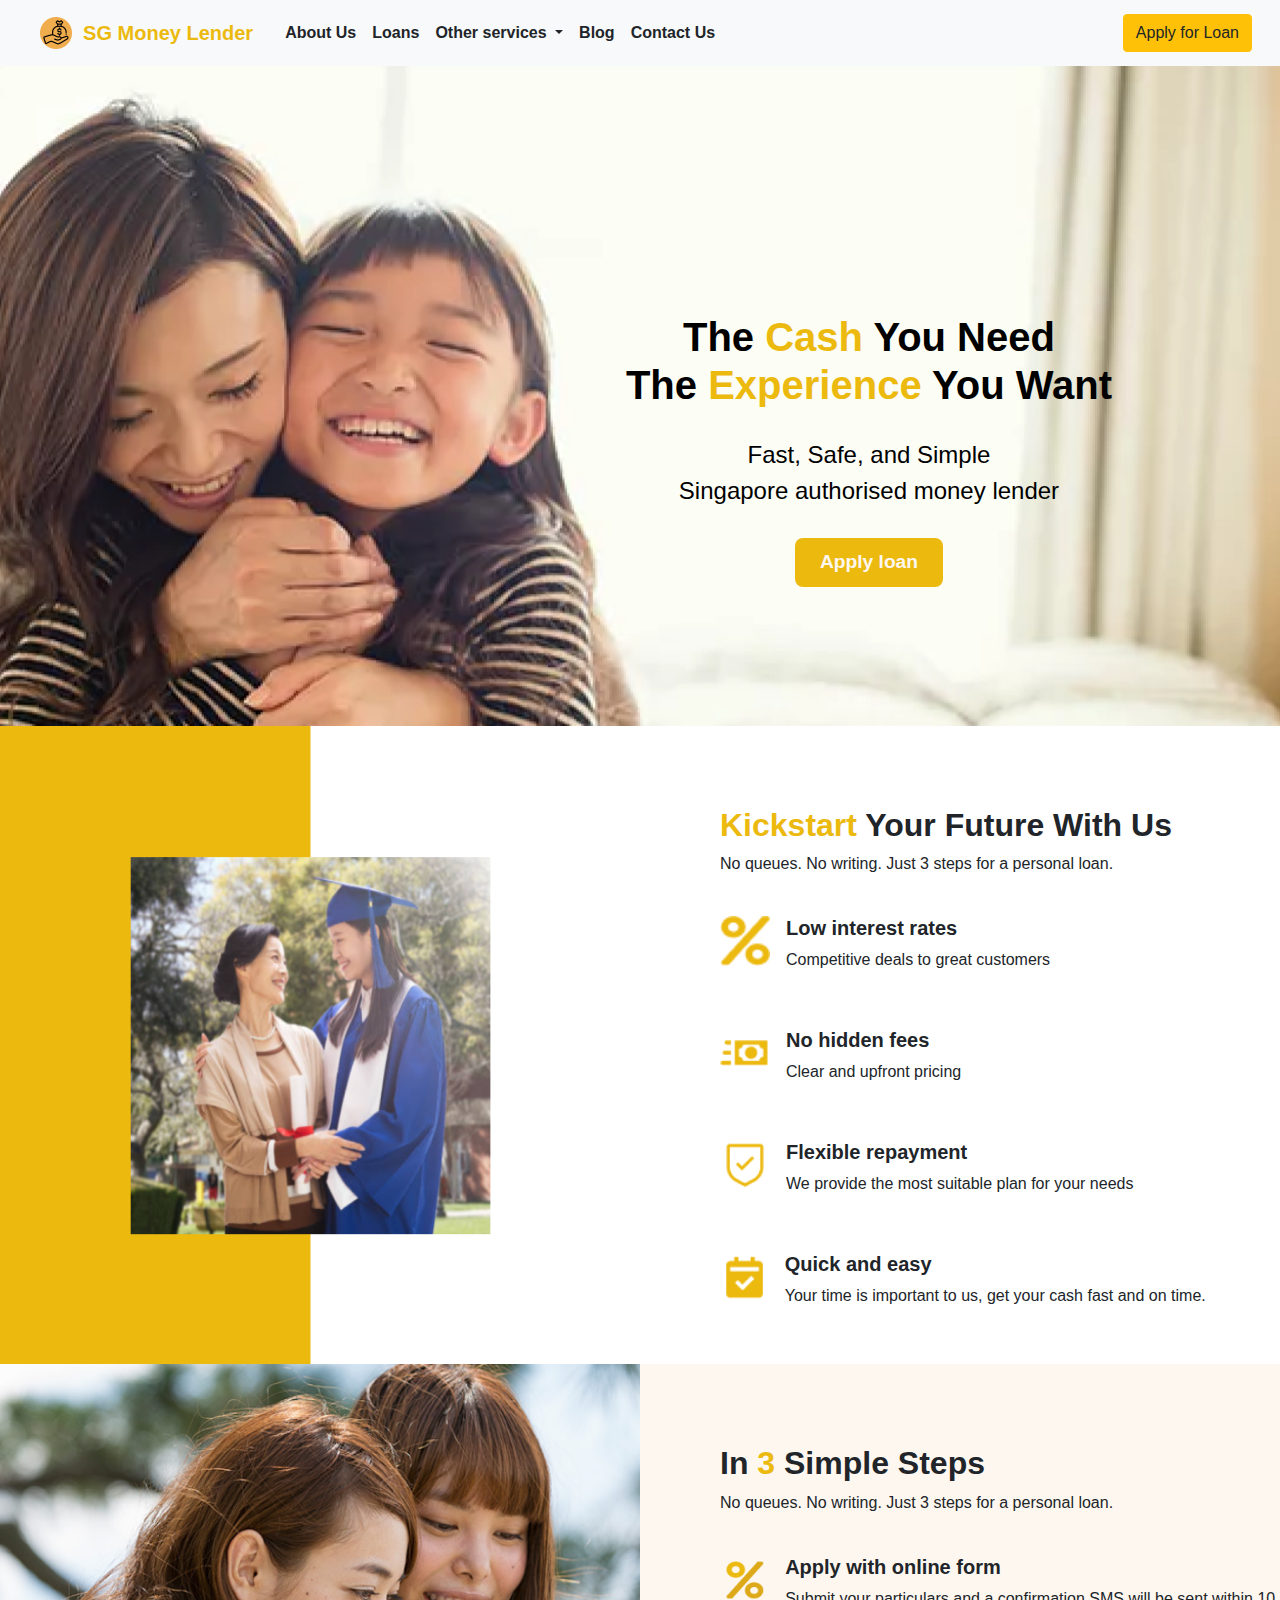
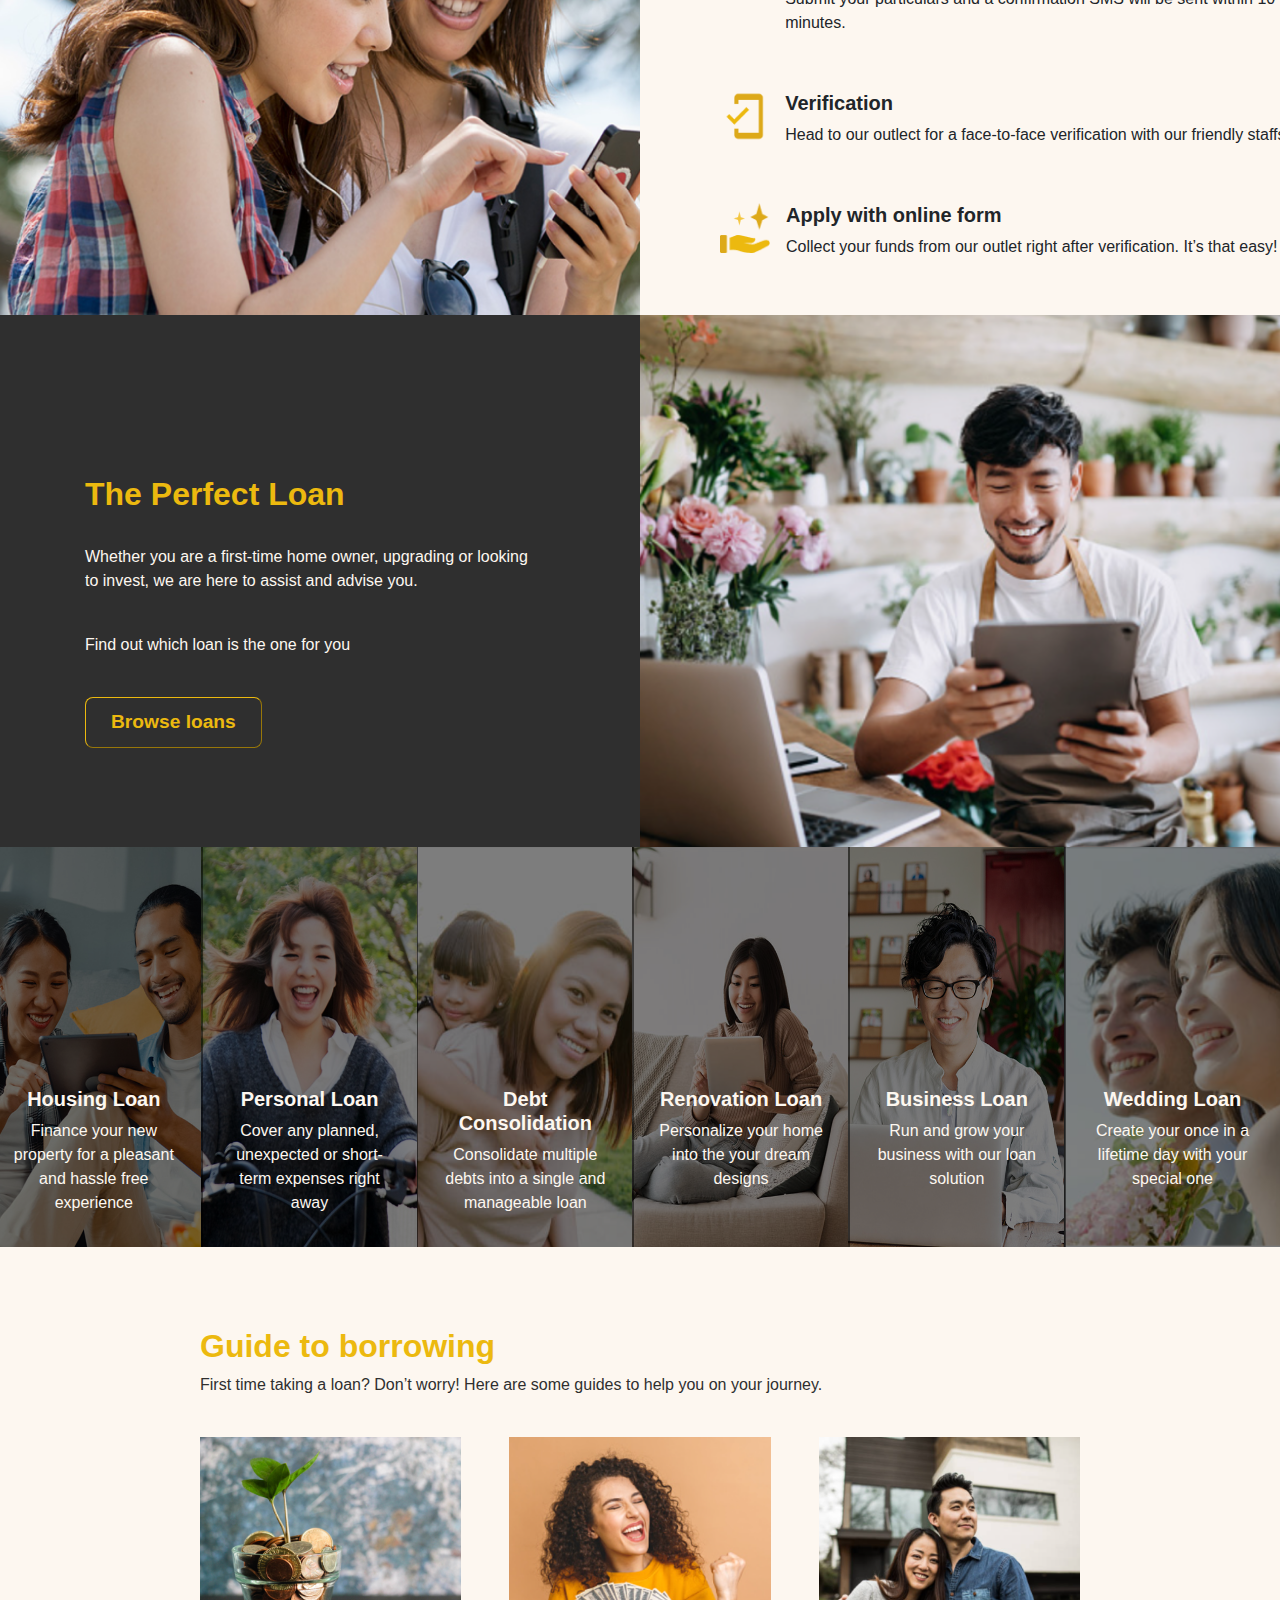
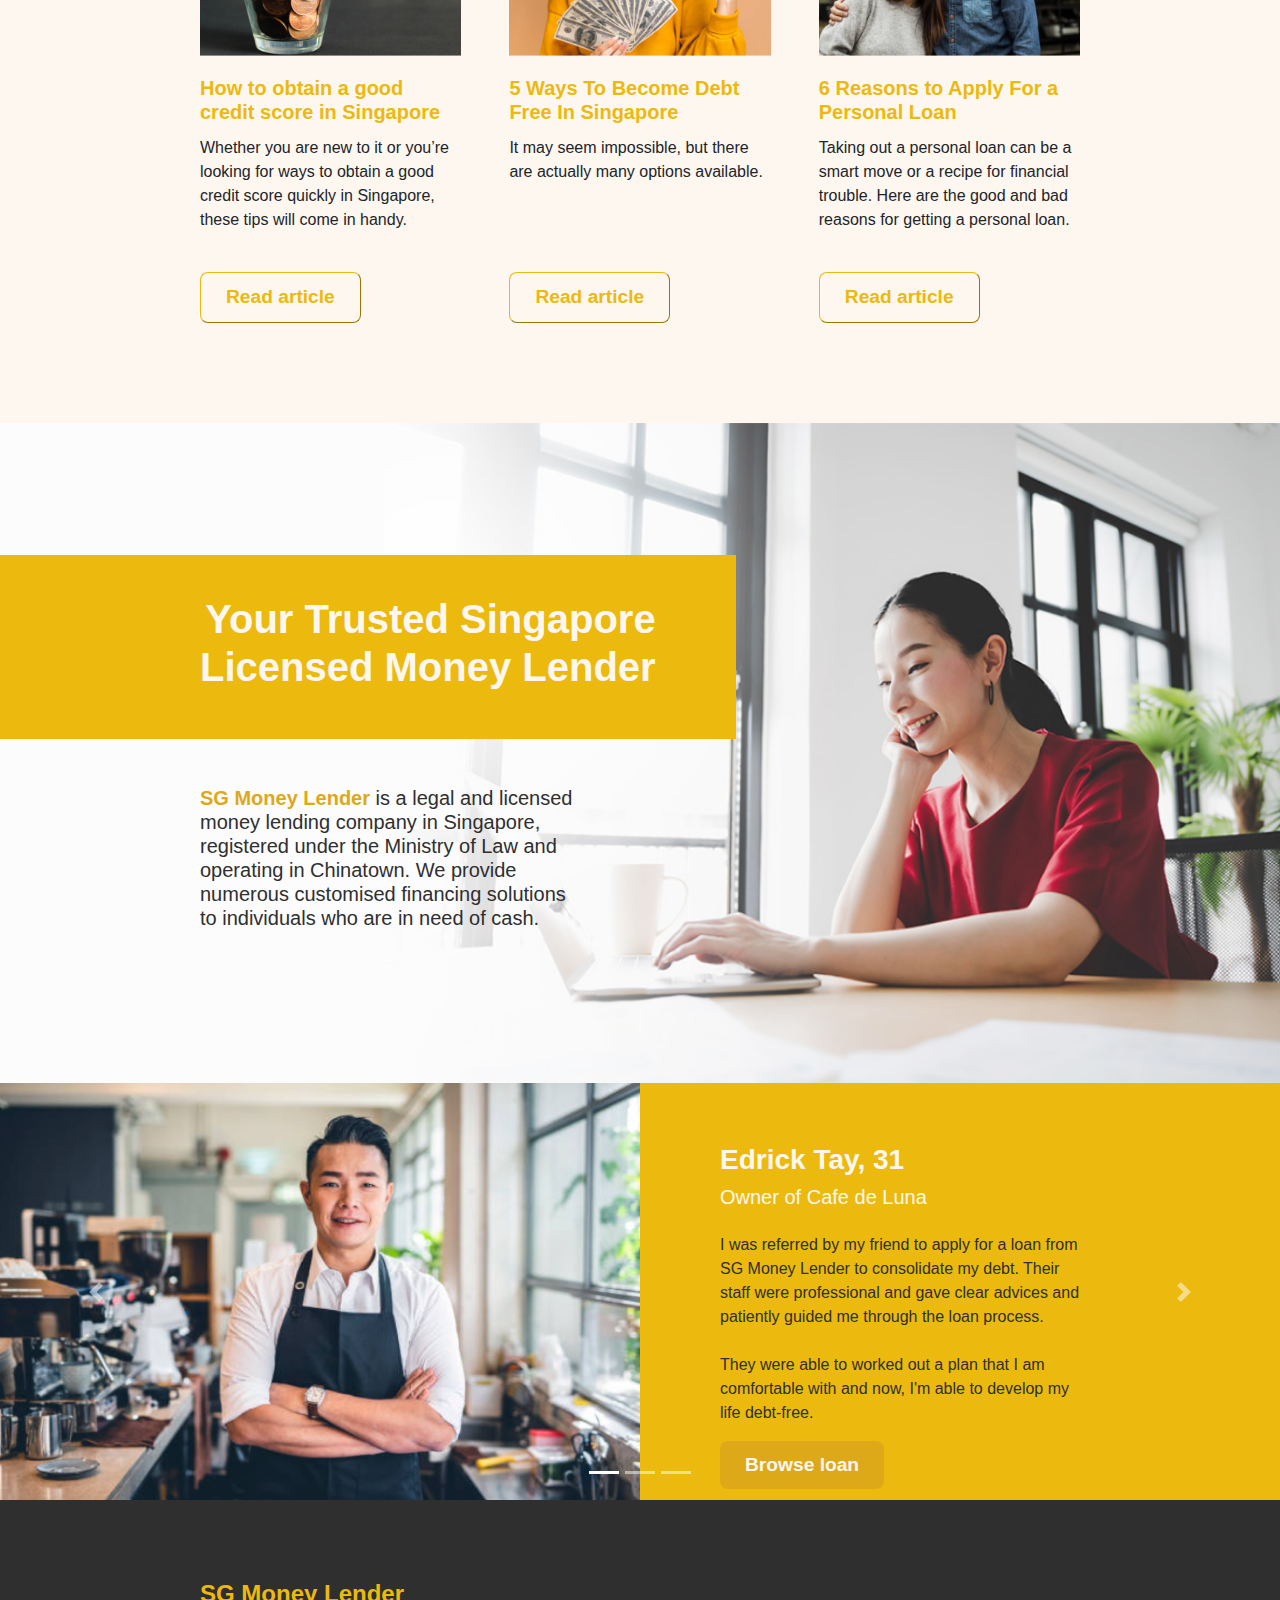
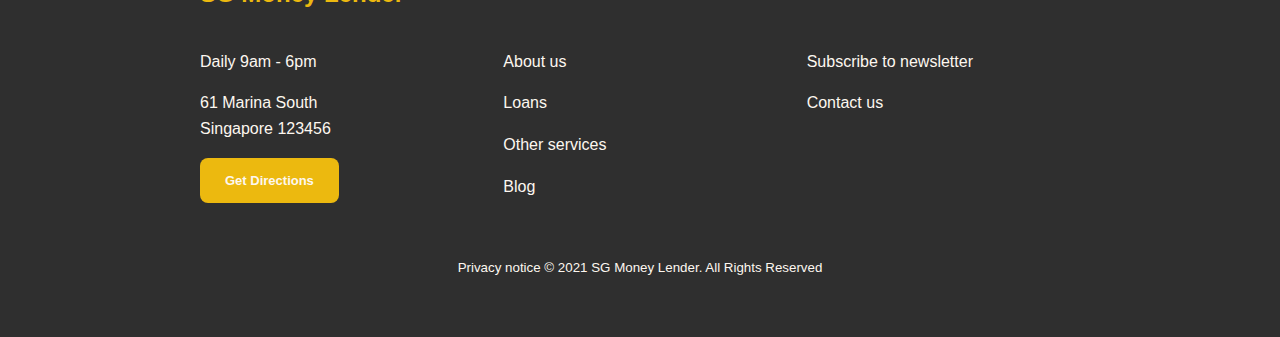
==== commit 705860c5: "Change contact page layout" ====
--- a/index.html
+++ b/index.html
@@ -30,7 +30,8 @@
 
 <body>
     <nav class="navbar navbar-expand-lg navbar-light bg-light">
-        <a class="navbar-brand itemtitle" href="index.html">SG Money Lender</a>
+        <a class="navbar-brand itemtitle" href="index.html"><img src="/images/favicon_io/favicon-32x32.png" />&nbsp; SG Money Lender
+        </a>
         <button class="navbar-toggler" type="button" data-toggle="collapse" data-target="#navbarSupportedContent" aria-controls="navbarSupportedContent" aria-expanded="false" aria-label="Toggle navigation">
         <span class="navbar-toggler-icon"></span>
       </button>
@@ -85,7 +86,7 @@
                         </h1>
                         <br />
                         <h4>Fast, Safe, and Simple</h4>
-                        <br />
+                        <!-- <br /> -->
                         <h4>Singapore authorised money lender</h4>
                         <br /><button class="button-filled" onclick="location.href='loans.html'">
                 Apply loan
--- a/css/styles.css
+++ b/css/styles.css
@@ -1,3 +1,7 @@
+html {
+    scroll-behavior: smooth;
+}
+
 :root {
     --gray-color: #2F2F2F;
     --darkorange-color: #dda919;
@@ -31,6 +35,8 @@
     color: var(--orange-color) !important;
     font-weight: bold;
     margin: 4px 24px;
+    display: flex;
+    align-items: center;
 }
 
 .itemtitle:hover {
